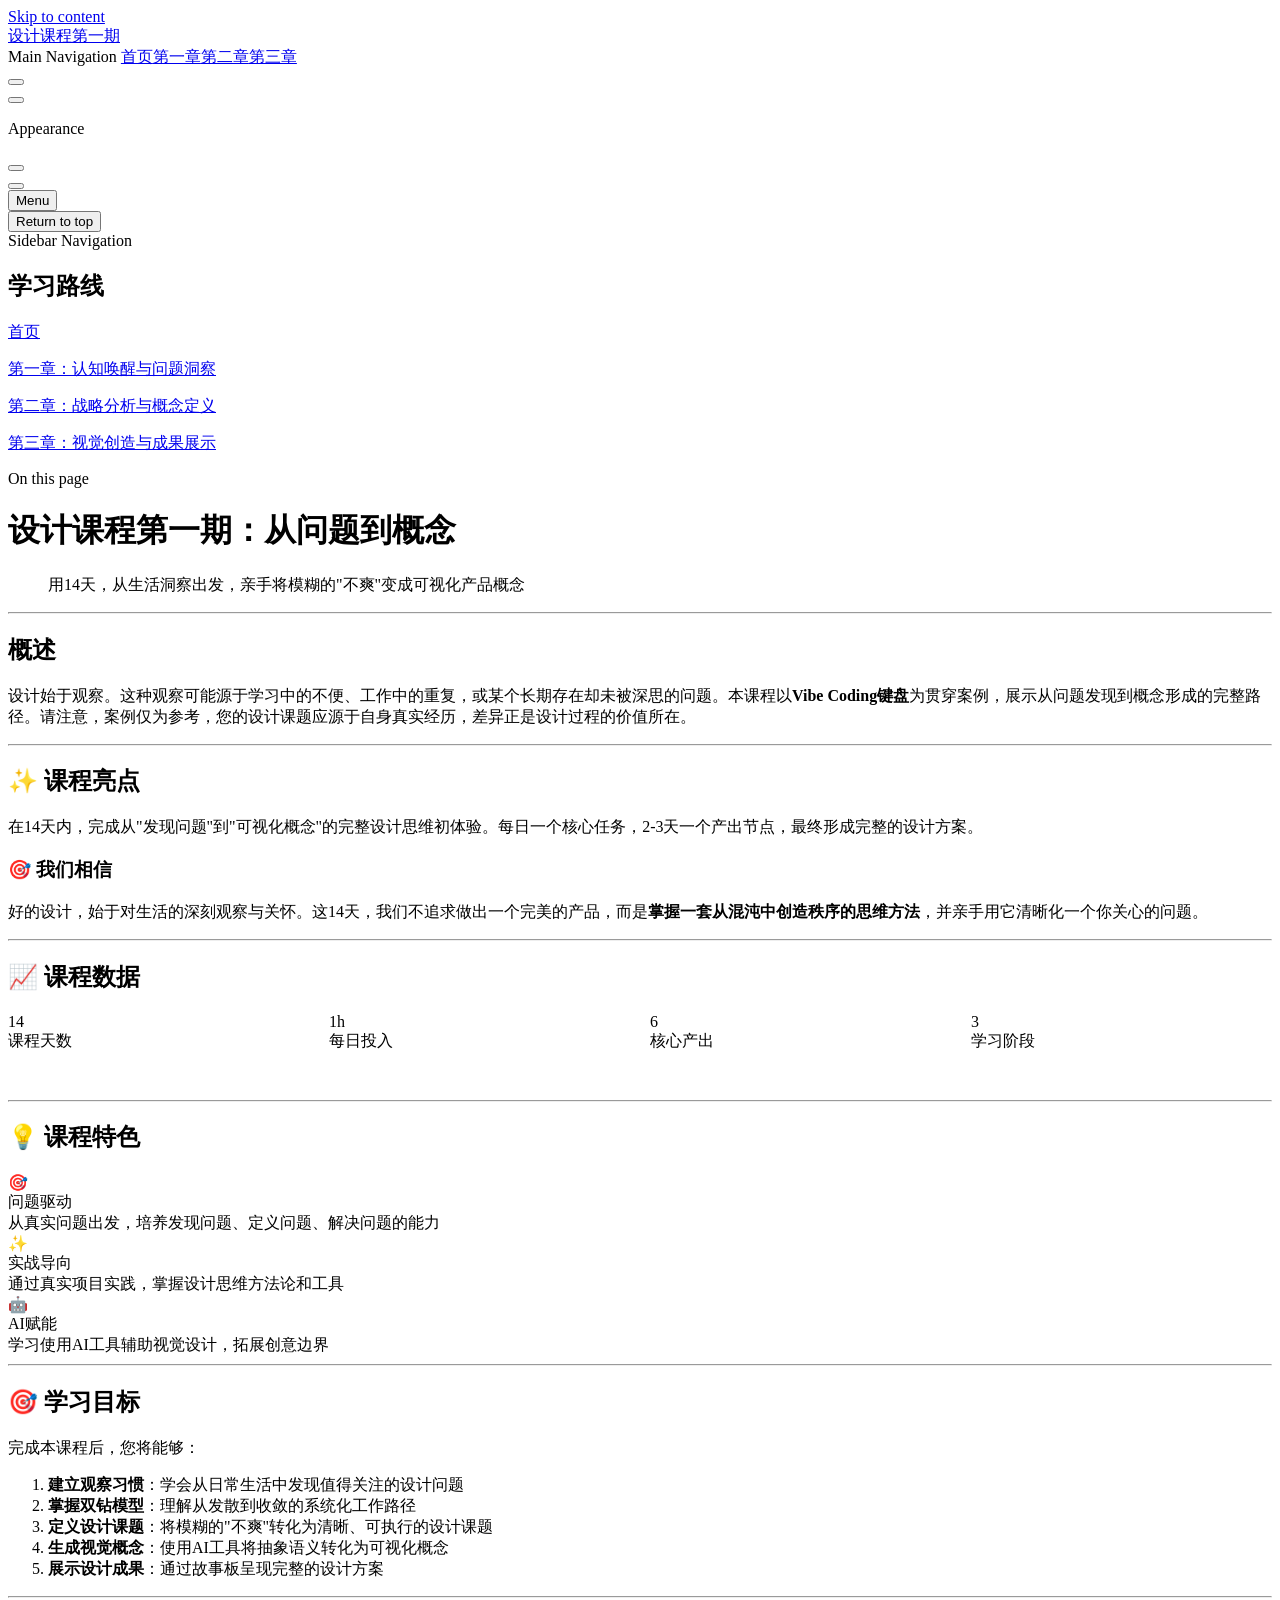
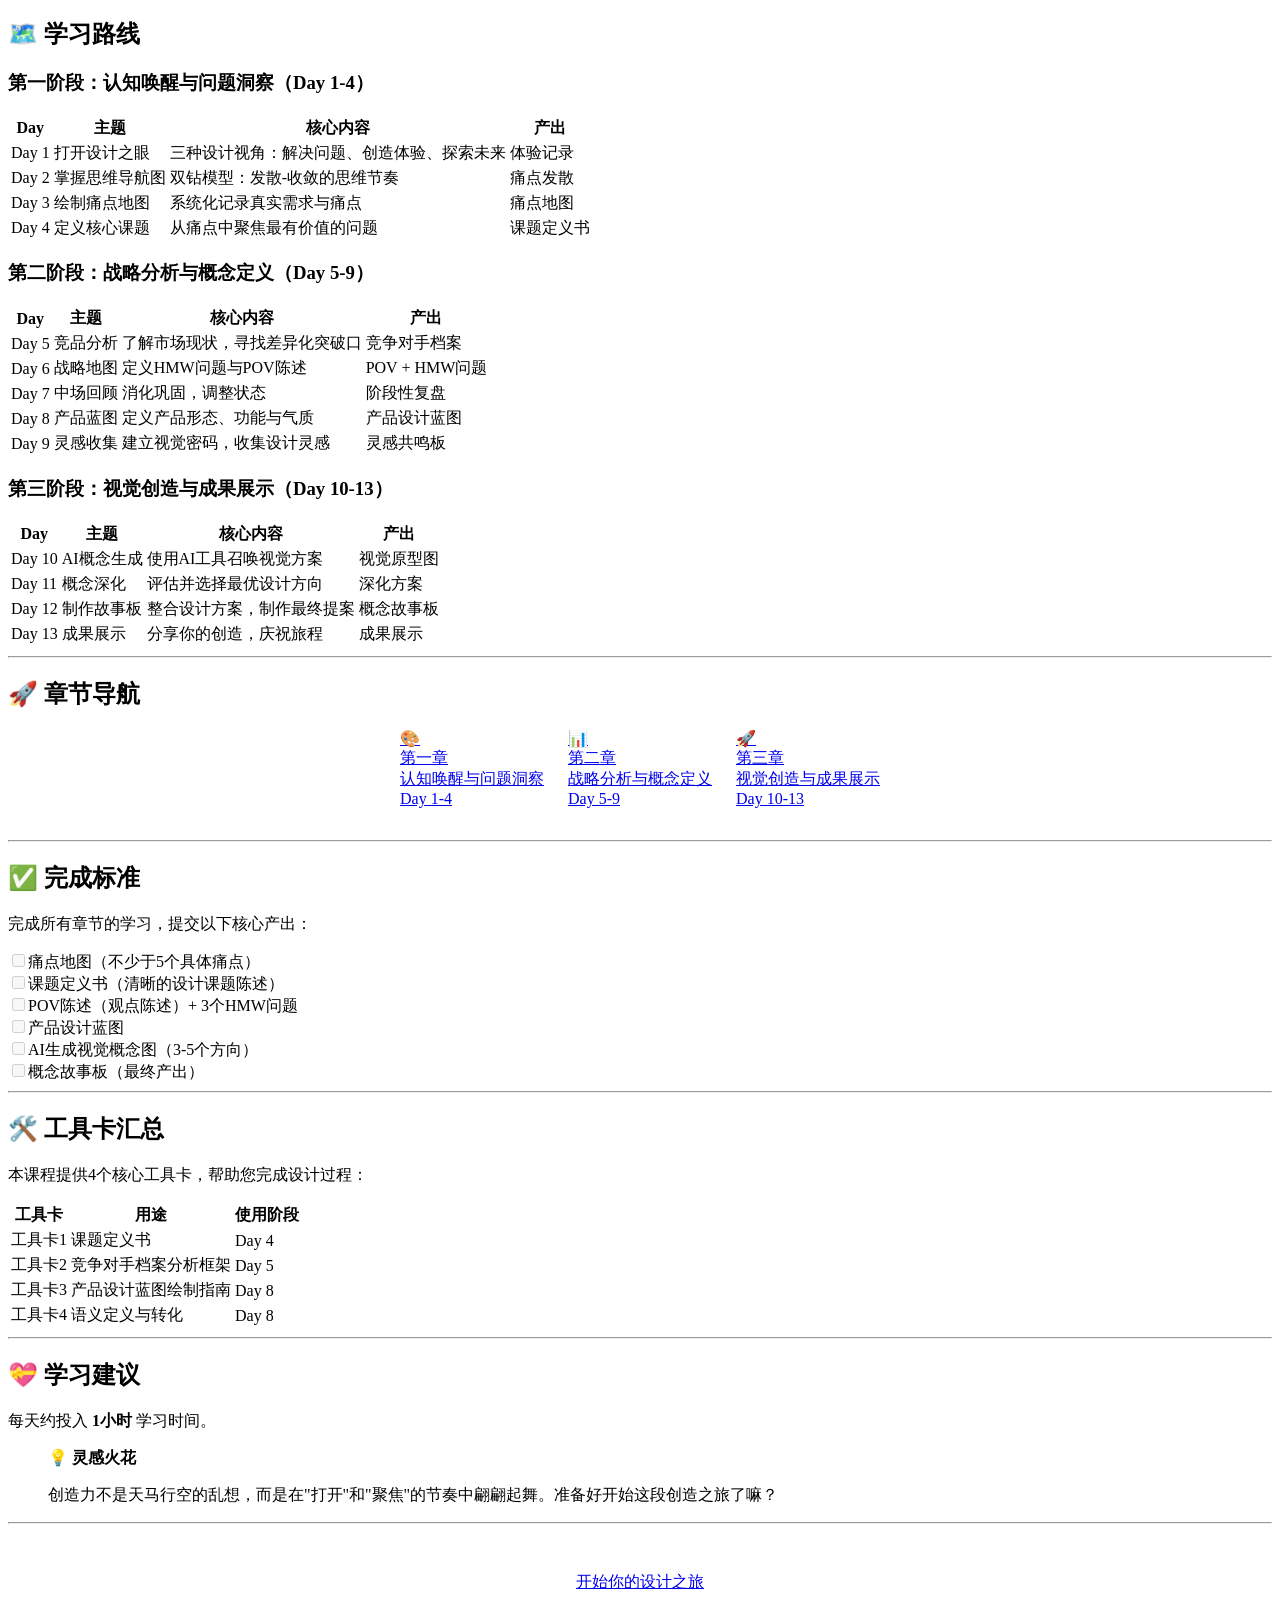
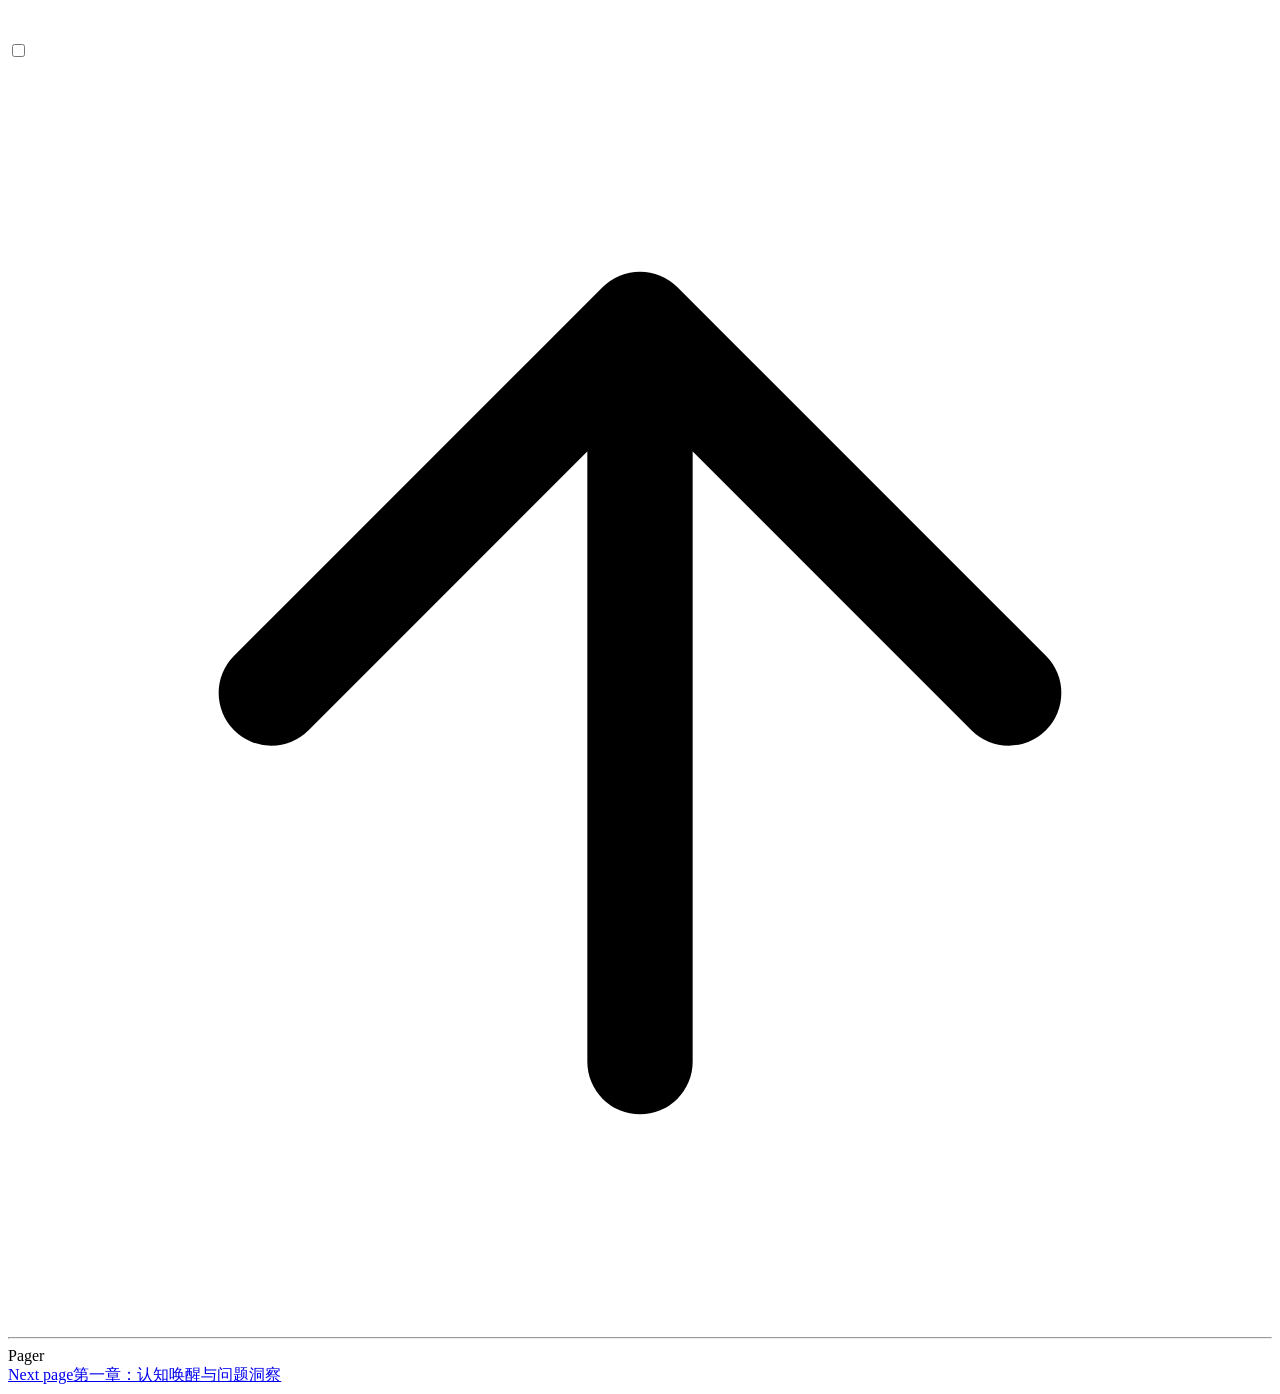
==== index.html @ 26e25370 "deploy: 3567d9dfaa5345b7e098780a87018682ab182816" ====
<!DOCTYPE html>
<html lang="en-US" dir="ltr">
  <head>
    <meta charset="utf-8">
    <meta name="viewport" content="width=device-width,initial-scale=1">
    <title>设计课程第一期</title>
    <meta name="description" content="用14天，从生活洞察出发，亲手将模糊的"不爽"变成可视化产品概念">
    <meta name="generator" content="VitePress v1.6.4">
    <link rel="preload stylesheet" href="/VC-Lab/assets/style.pbSGWYGL.css" as="style">
    <link rel="preload stylesheet" href="/VC-Lab/vp-icons.css" as="style">
    
    <script type="module" src="/VC-Lab/assets/app.BJVnCC5K.js"></script>
    <link rel="preload" href="/VC-Lab/assets/inter-roman-latin.Di8DUHzh.woff2" as="font" type="font/woff2" crossorigin="">
    <link rel="modulepreload" href="/VC-Lab/assets/chunks/theme.Bl7oqYTZ.js">
    <link rel="modulepreload" href="/VC-Lab/assets/chunks/framework.CyG8Xzeu.js">
    <link rel="modulepreload" href="/VC-Lab/assets/index.md.BlKryd6s.lean.js">
    <script id="check-dark-mode">(()=>{const e=localStorage.getItem("vitepress-theme-appearance")||"auto",a=window.matchMedia("(prefers-color-scheme: dark)").matches;(!e||e==="auto"?a:e==="dark")&&document.documentElement.classList.add("dark")})();</script>
    <script id="check-mac-os">document.documentElement.classList.toggle("mac",/Mac|iPhone|iPod|iPad/i.test(navigator.platform));</script>
  </head>
  <body>
    <div id="app"><div class="Layout" data-v-5d98c3a5><!--[--><!--]--><!--[--><span tabindex="-1" data-v-0b0ada53></span><a href="#VPContent" class="VPSkipLink visually-hidden" data-v-0b0ada53>Skip to content</a><!--]--><!----><header class="VPNav" data-v-5d98c3a5 data-v-ae24b3ad><div class="VPNavBar" data-v-ae24b3ad data-v-6aa21345><div class="wrapper" data-v-6aa21345><div class="container" data-v-6aa21345><div class="title" data-v-6aa21345><div class="VPNavBarTitle has-sidebar" data-v-6aa21345 data-v-1168a8e4><a class="title" href="/VC-Lab/" data-v-1168a8e4><!--[--><!--]--><!----><span data-v-1168a8e4>设计课程第一期</span><!--[--><!--]--></a></div></div><div class="content" data-v-6aa21345><div class="content-body" data-v-6aa21345><!--[--><!--]--><div class="VPNavBarSearch search" data-v-6aa21345><!----></div><nav aria-labelledby="main-nav-aria-label" class="VPNavBarMenu menu" data-v-6aa21345 data-v-dc692963><span id="main-nav-aria-label" class="visually-hidden" data-v-dc692963> Main Navigation </span><!--[--><!--[--><a class="VPLink link VPNavBarMenuLink active" href="/VC-Lab/" tabindex="0" data-v-dc692963 data-v-e56f3d57><!--[--><span data-v-e56f3d57>首页</span><!--]--></a><!--]--><!--[--><a class="VPLink link VPNavBarMenuLink" href="/VC-Lab/chapter1/" tabindex="0" data-v-dc692963 data-v-e56f3d57><!--[--><span data-v-e56f3d57>第一章</span><!--]--></a><!--]--><!--[--><a class="VPLink link VPNavBarMenuLink" href="/VC-Lab/chapter2/" tabindex="0" data-v-dc692963 data-v-e56f3d57><!--[--><span data-v-e56f3d57>第二章</span><!--]--></a><!--]--><!--[--><a class="VPLink link VPNavBarMenuLink" href="/VC-Lab/chapter3/" tabindex="0" data-v-dc692963 data-v-e56f3d57><!--[--><span data-v-e56f3d57>第三章</span><!--]--></a><!--]--><!--]--></nav><!----><div class="VPNavBarAppearance appearance" data-v-6aa21345 data-v-6c893767><button class="VPSwitch VPSwitchAppearance" type="button" role="switch" title aria-checked="false" data-v-6c893767 data-v-5337faa4 data-v-1d5665e3><span class="check" data-v-1d5665e3><span class="icon" data-v-1d5665e3><!--[--><span class="vpi-sun sun" data-v-5337faa4></span><span class="vpi-moon moon" data-v-5337faa4></span><!--]--></span></span></button></div><!----><div class="VPFlyout VPNavBarExtra extra" data-v-6aa21345 data-v-bb2aa2f0 data-v-cf11d7a2><button type="button" class="button" aria-haspopup="true" aria-expanded="false" aria-label="extra navigation" data-v-cf11d7a2><span class="vpi-more-horizontal icon" data-v-cf11d7a2></span></button><div class="menu" data-v-cf11d7a2><div class="VPMenu" data-v-cf11d7a2 data-v-b98bc113><!----><!--[--><!--[--><!----><div class="group" data-v-bb2aa2f0><div class="item appearance" data-v-bb2aa2f0><p class="label" data-v-bb2aa2f0>Appearance</p><div class="appearance-action" data-v-bb2aa2f0><button class="VPSwitch VPSwitchAppearance" type="button" role="switch" title aria-checked="false" data-v-bb2aa2f0 data-v-5337faa4 data-v-1d5665e3><span class="check" data-v-1d5665e3><span class="icon" data-v-1d5665e3><!--[--><span class="vpi-sun sun" data-v-5337faa4></span><span class="vpi-moon moon" data-v-5337faa4></span><!--]--></span></span></button></div></div></div><!----><!--]--><!--]--></div></div></div><!--[--><!--]--><button type="button" class="VPNavBarHamburger hamburger" aria-label="mobile navigation" aria-expanded="false" aria-controls="VPNavScreen" data-v-6aa21345 data-v-e5dd9c1c><span class="container" data-v-e5dd9c1c><span class="top" data-v-e5dd9c1c></span><span class="middle" data-v-e5dd9c1c></span><span class="bottom" data-v-e5dd9c1c></span></span></button></div></div></div></div><div class="divider" data-v-6aa21345><div class="divider-line" data-v-6aa21345></div></div></div><!----></header><div class="VPLocalNav has-sidebar empty" data-v-5d98c3a5 data-v-a6f0e41e><div class="container" data-v-a6f0e41e><button class="menu" aria-expanded="false" aria-controls="VPSidebarNav" data-v-a6f0e41e><span class="vpi-align-left menu-icon" data-v-a6f0e41e></span><span class="menu-text" data-v-a6f0e41e>Menu</span></button><div class="VPLocalNavOutlineDropdown" style="--vp-vh:0px;" data-v-a6f0e41e data-v-8a42e2b4><button data-v-8a42e2b4>Return to top</button><!----></div></div></div><aside class="VPSidebar" data-v-5d98c3a5 data-v-319d5ca6><div class="curtain" data-v-319d5ca6></div><nav class="nav" id="VPSidebarNav" aria-labelledby="sidebar-aria-label" tabindex="-1" data-v-319d5ca6><span class="visually-hidden" id="sidebar-aria-label" data-v-319d5ca6> Sidebar Navigation </span><!--[--><!--]--><!--[--><div class="no-transition group" data-v-c40bc020><section class="VPSidebarItem level-0 has-active" data-v-c40bc020 data-v-b3fd67f8><div class="item" role="button" tabindex="0" data-v-b3fd67f8><div class="indicator" data-v-b3fd67f8></div><h2 class="text" data-v-b3fd67f8>学习路线</h2><!----></div><div class="items" data-v-b3fd67f8><!--[--><div class="VPSidebarItem level-1 is-link" data-v-b3fd67f8 data-v-b3fd67f8><div class="item" data-v-b3fd67f8><div class="indicator" data-v-b3fd67f8></div><a class="VPLink link link" href="/VC-Lab/" data-v-b3fd67f8><!--[--><p class="text" data-v-b3fd67f8>首页</p><!--]--></a><!----></div><!----></div><div class="VPSidebarItem level-1 is-link" data-v-b3fd67f8 data-v-b3fd67f8><div class="item" data-v-b3fd67f8><div class="indicator" data-v-b3fd67f8></div><a class="VPLink link link" href="/VC-Lab/chapter1/" data-v-b3fd67f8><!--[--><p class="text" data-v-b3fd67f8>第一章：认知唤醒与问题洞察</p><!--]--></a><!----></div><!----></div><div class="VPSidebarItem level-1 is-link" data-v-b3fd67f8 data-v-b3fd67f8><div class="item" data-v-b3fd67f8><div class="indicator" data-v-b3fd67f8></div><a class="VPLink link link" href="/VC-Lab/chapter2/" data-v-b3fd67f8><!--[--><p class="text" data-v-b3fd67f8>第二章：战略分析与概念定义</p><!--]--></a><!----></div><!----></div><div class="VPSidebarItem level-1 is-link" data-v-b3fd67f8 data-v-b3fd67f8><div class="item" data-v-b3fd67f8><div class="indicator" data-v-b3fd67f8></div><a class="VPLink link link" href="/VC-Lab/chapter3/" data-v-b3fd67f8><!--[--><p class="text" data-v-b3fd67f8>第三章：视觉创造与成果展示</p><!--]--></a><!----></div><!----></div><!--]--></div></section></div><!--]--><!--[--><!--]--></nav></aside><div class="VPContent has-sidebar" id="VPContent" data-v-5d98c3a5 data-v-1428d186><div class="VPDoc has-sidebar has-aside" data-v-1428d186 data-v-39a288b8><!--[--><!--]--><div class="container" data-v-39a288b8><div class="aside" data-v-39a288b8><div class="aside-curtain" data-v-39a288b8></div><div class="aside-container" data-v-39a288b8><div class="aside-content" data-v-39a288b8><div class="VPDocAside" data-v-39a288b8 data-v-3f215769><!--[--><!--]--><!--[--><!--]--><nav aria-labelledby="doc-outline-aria-label" class="VPDocAsideOutline" data-v-3f215769 data-v-a5bbad30><div class="content" data-v-a5bbad30><div class="outline-marker" data-v-a5bbad30></div><div aria-level="2" class="outline-title" id="doc-outline-aria-label" role="heading" data-v-a5bbad30>On this page</div><ul class="VPDocOutlineItem root" data-v-a5bbad30 data-v-b933a997><!--[--><!--]--></ul></div></nav><!--[--><!--]--><div class="spacer" data-v-3f215769></div><!--[--><!--]--><!----><!--[--><!--]--><!--[--><!--]--></div></div></div></div><div class="content" data-v-39a288b8><div class="content-container" data-v-39a288b8><!--[--><!--]--><main class="main" data-v-39a288b8><div style="position:relative;" class="vp-doc _VC-Lab_" data-v-39a288b8><div><h1 id="设计课程第一期-从问题到概念" tabindex="-1">设计课程第一期：从问题到概念 <a class="header-anchor" href="#设计课程第一期-从问题到概念" aria-label="Permalink to &quot;设计课程第一期：从问题到概念&quot;">​</a></h1><blockquote><p>用14天，从生活洞察出发，亲手将模糊的&quot;不爽&quot;变成可视化产品概念</p></blockquote><hr><h2 id="概述" tabindex="-1">概述 <a class="header-anchor" href="#概述" aria-label="Permalink to &quot;概述&quot;">​</a></h2><p>设计始于观察。这种观察可能源于学习中的不便、工作中的重复，或某个长期存在却未被深思的问题。本课程以<strong>Vibe Coding键盘</strong>为贯穿案例，展示从问题发现到概念形成的完整路径。请注意，案例仅为参考，您的设计课题应源于自身真实经历，差异正是设计过程的价值所在。</p><hr><h2 id="✨-课程亮点" tabindex="-1">✨ 课程亮点 <a class="header-anchor" href="#✨-课程亮点" aria-label="Permalink to &quot;✨ 课程亮点&quot;">​</a></h2><p>在14天内，完成从&quot;发现问题&quot;到&quot;可视化概念&quot;的完整设计思维初体验。每日一个核心任务，2-3天一个产出节点，最终形成完整的设计方案。</p><h3 id="🎯-我们相信" tabindex="-1">🎯 我们相信 <a class="header-anchor" href="#🎯-我们相信" aria-label="Permalink to &quot;🎯 我们相信&quot;">​</a></h3><p>好的设计，始于对生活的深刻观察与关怀。这14天，我们不追求做出一个完美的产品，而是<strong>掌握一套从混沌中创造秩序的思维方法</strong>，并亲手用它清晰化一个你关心的问题。</p><hr><h2 id="📈-课程数据" tabindex="-1">📈 课程数据 <a class="header-anchor" href="#📈-课程数据" aria-label="Permalink to &quot;📈 课程数据&quot;">​</a></h2><div style="display:grid;grid-template-columns:repeat(4, 1fr);gap:1.25rem;margin-bottom:3rem;"><div class="stat-card"><div class="stat-value">14</div><div class="stat-label">课程天数</div></div><div class="stat-card"><div class="stat-value">1h</div><div class="stat-label">每日投入</div></div><div class="stat-card"><div class="stat-value">6</div><div class="stat-label">核心产出</div></div><div class="stat-card"><div class="stat-value">3</div><div class="stat-label">学习阶段</div></div></div><hr><h2 id="💡-课程特色" tabindex="-1">💡 课程特色 <a class="header-anchor" href="#💡-课程特色" aria-label="Permalink to &quot;💡 课程特色&quot;">​</a></h2><div class="feature-grid"><div class="feature-card"><div class="feature-icon">🎯</div><div class="feature-title">问题驱动</div><div class="feature-description">从真实问题出发，培养发现问题、定义问题、解决问题的能力</div></div><div class="feature-card"><div class="feature-icon">✨</div><div class="feature-title">实战导向</div><div class="feature-description">通过真实项目实践，掌握设计思维方法论和工具</div></div><div class="feature-card"><div class="feature-icon">🤖</div><div class="feature-title">AI赋能</div><div class="feature-description">学习使用AI工具辅助视觉设计，拓展创意边界</div></div></div><hr><h2 id="🎯-学习目标" tabindex="-1">🎯 学习目标 <a class="header-anchor" href="#🎯-学习目标" aria-label="Permalink to &quot;🎯 学习目标&quot;">​</a></h2><p>完成本课程后，您将能够：</p><ol><li><strong>建立观察习惯</strong>：学会从日常生活中发现值得关注的设计问题</li><li><strong>掌握双钻模型</strong>：理解从发散到收敛的系统化工作路径</li><li><strong>定义设计课题</strong>：将模糊的&quot;不爽&quot;转化为清晰、可执行的设计课题</li><li><strong>生成视觉概念</strong>：使用AI工具将抽象语义转化为可视化概念</li><li><strong>展示设计成果</strong>：通过故事板呈现完整的设计方案</li></ol><hr><h2 id="🗺️-学习路线" tabindex="-1">🗺️ 学习路线 <a class="header-anchor" href="#🗺️-学习路线" aria-label="Permalink to &quot;🗺️ 学习路线&quot;">​</a></h2><h3 id="第一阶段-认知唤醒与问题洞察-day-1-4" tabindex="-1">第一阶段：认知唤醒与问题洞察（Day 1-4） <a class="header-anchor" href="#第一阶段-认知唤醒与问题洞察-day-1-4" aria-label="Permalink to &quot;第一阶段：认知唤醒与问题洞察（Day 1-4）&quot;">​</a></h3><table tabindex="0"><thead><tr><th>Day</th><th>主题</th><th>核心内容</th><th>产出</th></tr></thead><tbody><tr><td>Day 1</td><td>打开设计之眼</td><td>三种设计视角：解决问题、创造体验、探索未来</td><td>体验记录</td></tr><tr><td>Day 2</td><td>掌握思维导航图</td><td>双钻模型：发散-收敛的思维节奏</td><td>痛点发散</td></tr><tr><td>Day 3</td><td>绘制痛点地图</td><td>系统化记录真实需求与痛点</td><td>痛点地图</td></tr><tr><td>Day 4</td><td>定义核心课题</td><td>从痛点中聚焦最有价值的问题</td><td>课题定义书</td></tr></tbody></table><h3 id="第二阶段-战略分析与概念定义-day-5-9" tabindex="-1">第二阶段：战略分析与概念定义（Day 5-9） <a class="header-anchor" href="#第二阶段-战略分析与概念定义-day-5-9" aria-label="Permalink to &quot;第二阶段：战略分析与概念定义（Day 5-9）&quot;">​</a></h3><table tabindex="0"><thead><tr><th>Day</th><th>主题</th><th>核心内容</th><th>产出</th></tr></thead><tbody><tr><td>Day 5</td><td>竞品分析</td><td>了解市场现状，寻找差异化突破口</td><td>竞争对手档案</td></tr><tr><td>Day 6</td><td>战略地图</td><td>定义HMW问题与POV陈述</td><td>POV + HMW问题</td></tr><tr><td>Day 7</td><td>中场回顾</td><td>消化巩固，调整状态</td><td>阶段性复盘</td></tr><tr><td>Day 8</td><td>产品蓝图</td><td>定义产品形态、功能与气质</td><td>产品设计蓝图</td></tr><tr><td>Day 9</td><td>灵感收集</td><td>建立视觉密码，收集设计灵感</td><td>灵感共鸣板</td></tr></tbody></table><h3 id="第三阶段-视觉创造与成果展示-day-10-13" tabindex="-1">第三阶段：视觉创造与成果展示（Day 10-13） <a class="header-anchor" href="#第三阶段-视觉创造与成果展示-day-10-13" aria-label="Permalink to &quot;第三阶段：视觉创造与成果展示（Day 10-13）&quot;">​</a></h3><table tabindex="0"><thead><tr><th>Day</th><th>主题</th><th>核心内容</th><th>产出</th></tr></thead><tbody><tr><td>Day 10</td><td>AI概念生成</td><td>使用AI工具召唤视觉方案</td><td>视觉原型图</td></tr><tr><td>Day 11</td><td>概念深化</td><td>评估并选择最优设计方向</td><td>深化方案</td></tr><tr><td>Day 12</td><td>制作故事板</td><td>整合设计方案，制作最终提案</td><td>概念故事板</td></tr><tr><td>Day 13</td><td>成果展示</td><td>分享你的创造，庆祝旅程</td><td>成果展示</td></tr></tbody></table><hr><h2 id="🚀-章节导航" tabindex="-1">🚀 章节导航 <a class="header-anchor" href="#🚀-章节导航" aria-label="Permalink to &quot;🚀 章节导航&quot;">​</a></h2><div style="display:flex;justify-content:center;gap:1.5rem;flex-wrap:wrap;margin-bottom:2rem;"><a href="/VC-Lab/chapter1/" class="nav-card"><div class="nav-card-icon">🎨</div><div class="nav-card-title">第一章</div><div class="nav-card-subtitle">认知唤醒与问题洞察</div><div class="nav-card-tags"><span class="tag">Day 1-4</span></div></a><a href="chapter2/" class="nav-card"><div class="nav-card-icon">📊</div><div class="nav-card-title">第二章</div><div class="nav-card-subtitle">战略分析与概念定义</div><div class="nav-card-tags"><span class="tag">Day 5-9</span></div></a><a href="/VC-Lab/chapter3/" class="nav-card"><div class="nav-card-icon">🚀</div><div class="nav-card-title">第三章</div><div class="nav-card-subtitle">视觉创造与成果展示</div><div class="nav-card-tags"><span class="tag">Day 10-13</span></div></a></div><hr><h2 id="✅-完成标准" tabindex="-1">✅ 完成标准 <a class="header-anchor" href="#✅-完成标准" aria-label="Permalink to &quot;✅ 完成标准&quot;">​</a></h2><p>完成所有章节的学习，提交以下核心产出：</p><div class="checklist-item"><input type="checkbox" disabled><label>痛点地图（不少于5个具体痛点）</label></div><div class="checklist-item"><input type="checkbox" disabled><label>课题定义书（清晰的设计课题陈述）</label></div><div class="checklist-item"><input type="checkbox" disabled><label>POV陈述（观点陈述）+ 3个HMW问题</label></div><div class="checklist-item"><input type="checkbox" disabled><label>产品设计蓝图</label></div><div class="checklist-item"><input type="checkbox" disabled><label>AI生成视觉概念图（3-5个方向）</label></div><div class="checklist-item"><input type="checkbox" disabled><label>概念故事板（最终产出）</label></div><hr><h2 id="🛠️-工具卡汇总" tabindex="-1">🛠️ 工具卡汇总 <a class="header-anchor" href="#🛠️-工具卡汇总" aria-label="Permalink to &quot;🛠️ 工具卡汇总&quot;">​</a></h2><p>本课程提供4个核心工具卡，帮助您完成设计过程：</p><table tabindex="0"><thead><tr><th>工具卡</th><th>用途</th><th>使用阶段</th></tr></thead><tbody><tr><td>工具卡1</td><td>课题定义书</td><td>Day 4</td></tr><tr><td>工具卡2</td><td>竞争对手档案分析框架</td><td>Day 5</td></tr><tr><td>工具卡3</td><td>产品设计蓝图绘制指南</td><td>Day 8</td></tr><tr><td>工具卡4</td><td>语义定义与转化</td><td>Day 8</td></tr></tbody></table><hr><h2 id="💝-学习建议" tabindex="-1">💝 学习建议 <a class="header-anchor" href="#💝-学习建议" aria-label="Permalink to &quot;💝 学习建议&quot;">​</a></h2><p>每天约投入 <strong>1小时</strong> 学习时间。</p><blockquote><p><strong>💡 灵感火花</strong></p><p>创造力不是天马行空的乱想，而是在&quot;打开&quot;和&quot;聚焦&quot;的节奏中翩翩起舞。准备好开始这段创造之旅了嘛？</p></blockquote><hr><div style="text-align:center;margin:3rem 0;"><a href="/VC-Lab/chapter1/" class="learn-more-btn"><span class="circle" aria-hidden="true"><span class="icon arrow"></span></span><span class="button-text">开始你的设计之旅</span></a></div><div class="theme-toggle-container"><label class="bb8-toggle" title="Toggle theme"><input type="checkbox" class="bb8-toggle__checkbox"><div class="bb8-toggle__container"><div class="bb8-toggle__star"></div><div class="bb8-toggle__star"></div><div class="bb8-toggle__star"></div><div class="bb8-toggle__star"></div><div class="bb8-toggle__star"></div><div class="bb8-toggle__star"></div><div class="bb8-toggle__star"></div><div class="bb8"><div class="bb8__head-container"><div class="bb8__head"><div class="bb8__antenna"></div><div class="bb8__antenna"></div></div></div><div class="bb8__body"></div></div><div class="bb8__shadow"></div><div class="bb8-toggle__scenery"><div class="bb8-toggle__cloud"></div><div class="bb8-toggle__cloud"></div><div class="bb8-toggle__cloud"></div></div></div></label></div><div class="back-to-top" id="backToTop"><svg viewBox="0 0 24 24" fill="none" stroke="currentColor" stroke-width="2"><path d="M12 19V5M5 12l7-7 7 7" stroke-linecap="round" stroke-linejoin="round"></path></svg></div><hr></div></div></main><footer class="VPDocFooter" data-v-39a288b8 data-v-e257564d><!--[--><!--]--><!----><nav class="prev-next" aria-labelledby="doc-footer-aria-label" data-v-e257564d><span class="visually-hidden" id="doc-footer-aria-label" data-v-e257564d>Pager</span><div class="pager" data-v-e257564d><!----></div><div class="pager" data-v-e257564d><a class="VPLink link pager-link next" href="/VC-Lab/chapter1/" data-v-e257564d><!--[--><span class="desc" data-v-e257564d>Next page</span><span class="title" data-v-e257564d>第一章：认知唤醒与问题洞察</span><!--]--></a></div></nav></footer><!--[--><!--]--></div></div></div><!--[--><!--]--></div></div><!----><!--[--><!--]--></div></div>
    <script>window.__VP_HASH_MAP__=JSON.parse("{\"chapter1_index.md\":\"o9-CcSND\",\"chapter2_index.md\":\"Dxr0TmJf\",\"chapter3_index.md\":\"pou5bX2n\",\"index.md\":\"BlKryd6s\"}");window.__VP_SITE_DATA__=JSON.parse("{\"lang\":\"en-US\",\"dir\":\"ltr\",\"title\":\"设计课程第一期\",\"description\":\"用14天，从生活洞察出发，亲手将模糊的\\\"不爽\\\"变成可视化产品概念\",\"base\":\"/VC-Lab/\",\"head\":[],\"router\":{\"prefetchLinks\":true},\"appearance\":true,\"themeConfig\":{\"nav\":[{\"text\":\"首页\",\"link\":\"/\"},{\"text\":\"第一章\",\"link\":\"/chapter1/\"},{\"text\":\"第二章\",\"link\":\"/chapter2/\"},{\"text\":\"第三章\",\"link\":\"/chapter3/\"}],\"sidebar\":[{\"text\":\"学习路线\",\"items\":[{\"text\":\"首页\",\"link\":\"/\"},{\"text\":\"第一章：认知唤醒与问题洞察\",\"link\":\"/chapter1/\"},{\"text\":\"第二章：战略分析与概念定义\",\"link\":\"/chapter2/\"},{\"text\":\"第三章：视觉创造与成果展示\",\"link\":\"/chapter3/\"}]}]},\"locales\":{},\"scrollOffset\":134,\"cleanUrls\":false}");</script>
    
  </body>
</html>
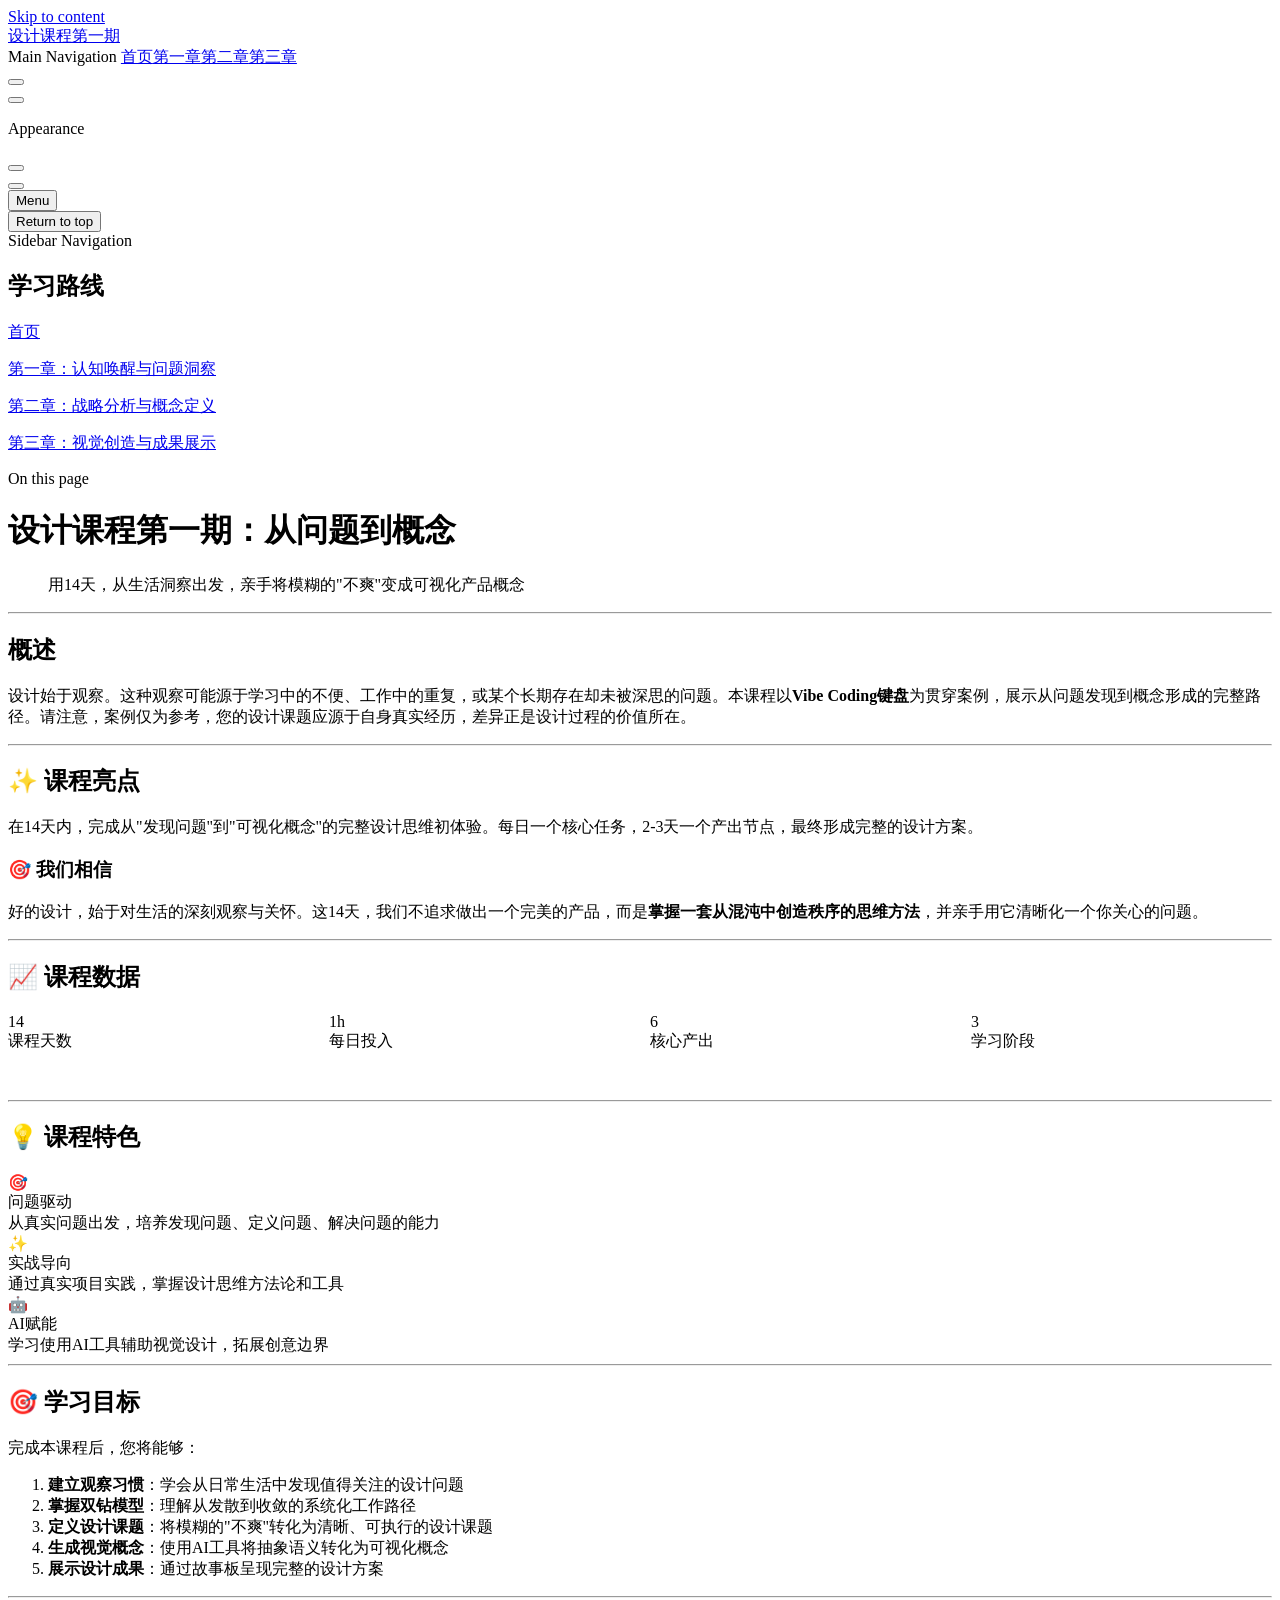
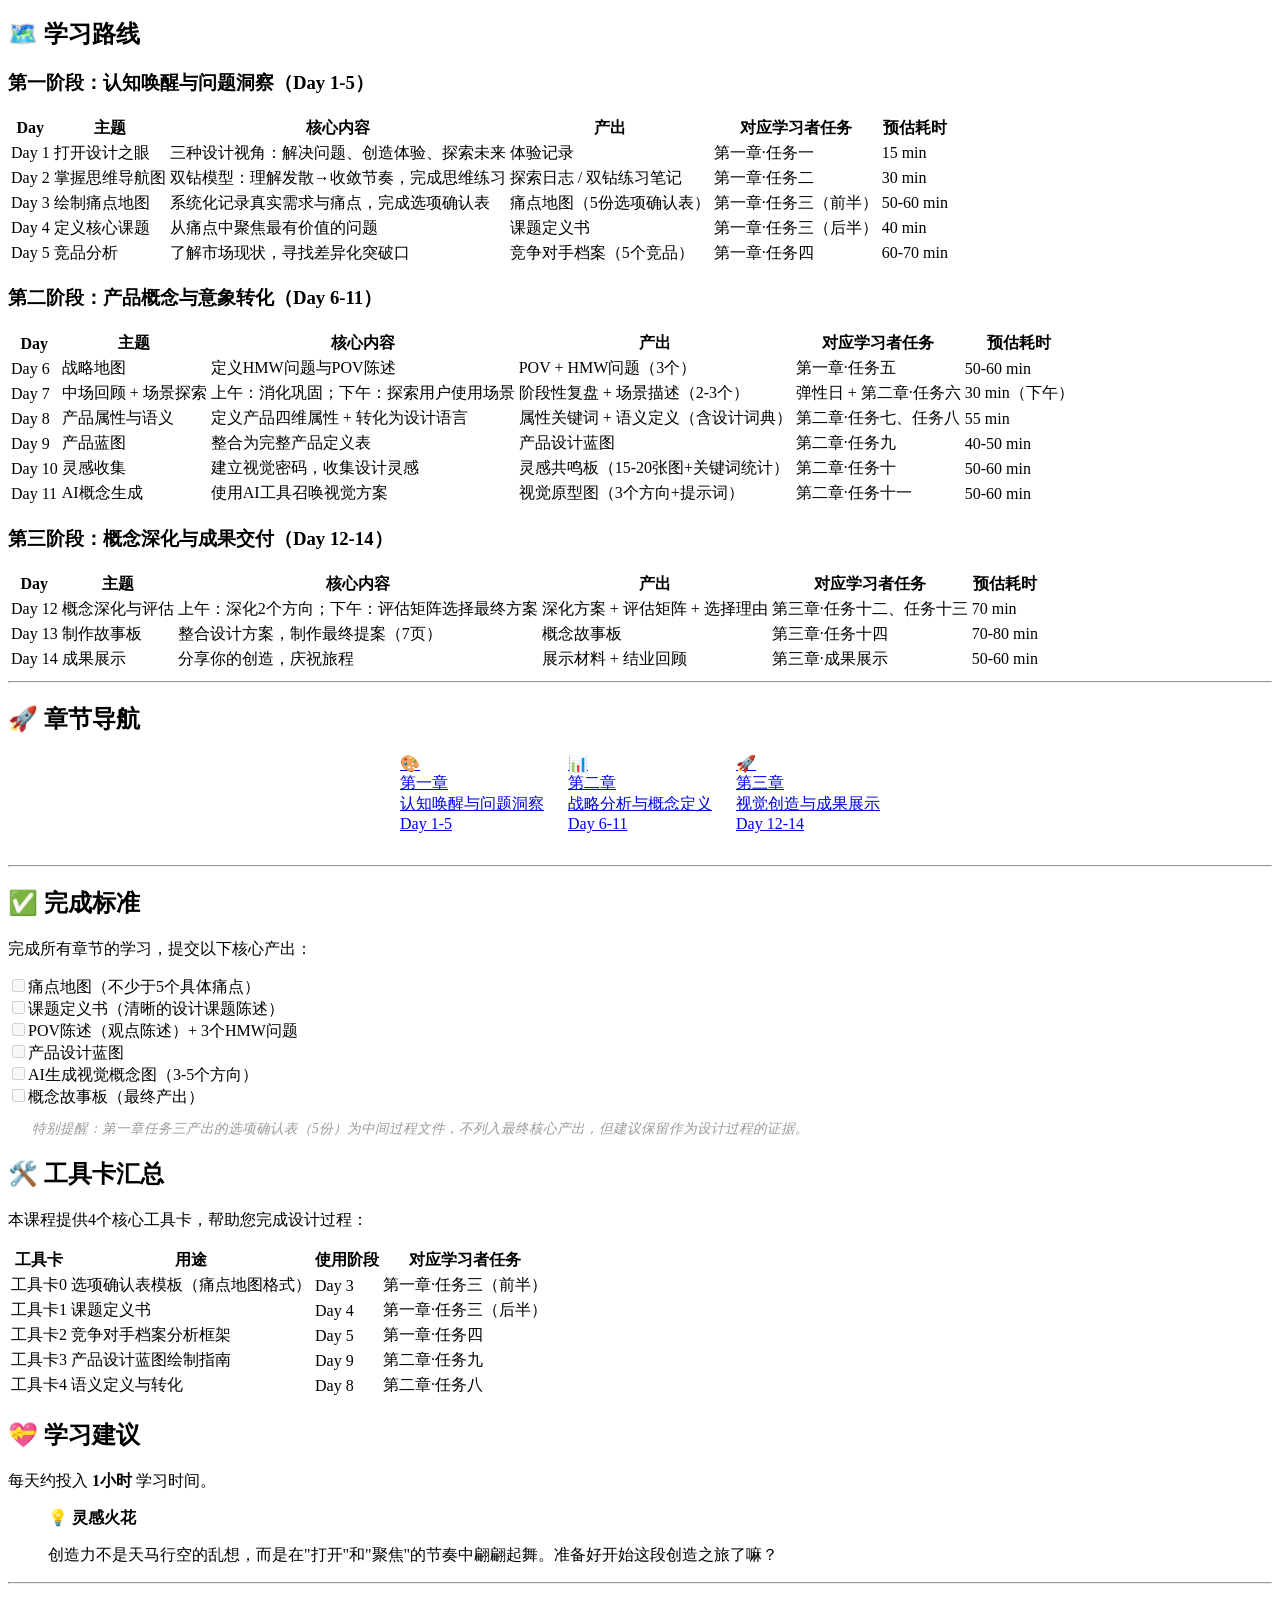
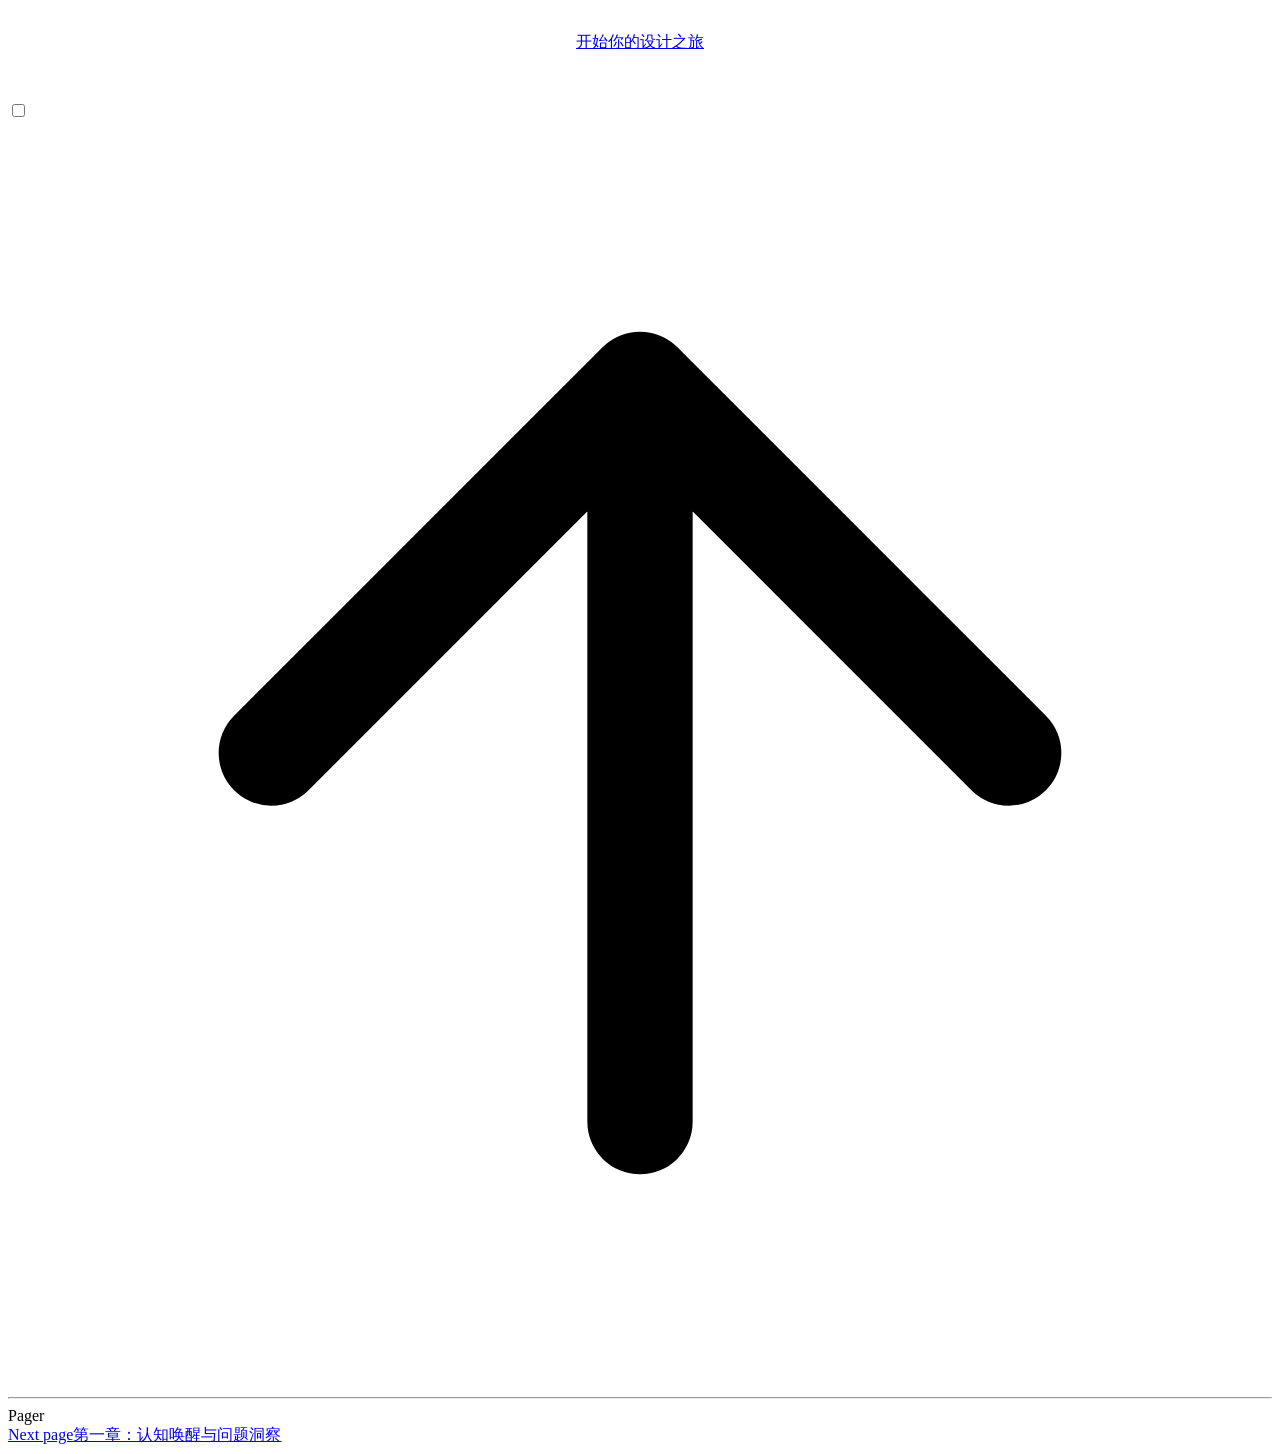
==== commit 750fa5fc: "deploy: 5c3cc99f5292e03660813e0d721fbcb7e60a4345" ====
--- a/index.html
+++ b/index.html
@@ -13,13 +13,13 @@
     <link rel="preload" href="/VC-Lab/assets/inter-roman-latin.Di8DUHzh.woff2" as="font" type="font/woff2" crossorigin="">
     <link rel="modulepreload" href="/VC-Lab/assets/chunks/theme.Bl7oqYTZ.js">
     <link rel="modulepreload" href="/VC-Lab/assets/chunks/framework.CyG8Xzeu.js">
-    <link rel="modulepreload" href="/VC-Lab/assets/index.md.BlKryd6s.lean.js">
+    <link rel="modulepreload" href="/VC-Lab/assets/index.md.BlaldBSD.lean.js">
     <script id="check-dark-mode">(()=>{const e=localStorage.getItem("vitepress-theme-appearance")||"auto",a=window.matchMedia("(prefers-color-scheme: dark)").matches;(!e||e==="auto"?a:e==="dark")&&document.documentElement.classList.add("dark")})();</script>
     <script id="check-mac-os">document.documentElement.classList.toggle("mac",/Mac|iPhone|iPod|iPad/i.test(navigator.platform));</script>
   </head>
   <body>
-    <div id="app"><div class="Layout" data-v-5d98c3a5><!--[--><!--]--><!--[--><span tabindex="-1" data-v-0b0ada53></span><a href="#VPContent" class="VPSkipLink visually-hidden" data-v-0b0ada53>Skip to content</a><!--]--><!----><header class="VPNav" data-v-5d98c3a5 data-v-ae24b3ad><div class="VPNavBar" data-v-ae24b3ad data-v-6aa21345><div class="wrapper" data-v-6aa21345><div class="container" data-v-6aa21345><div class="title" data-v-6aa21345><div class="VPNavBarTitle has-sidebar" data-v-6aa21345 data-v-1168a8e4><a class="title" href="/VC-Lab/" data-v-1168a8e4><!--[--><!--]--><!----><span data-v-1168a8e4>设计课程第一期</span><!--[--><!--]--></a></div></div><div class="content" data-v-6aa21345><div class="content-body" data-v-6aa21345><!--[--><!--]--><div class="VPNavBarSearch search" data-v-6aa21345><!----></div><nav aria-labelledby="main-nav-aria-label" class="VPNavBarMenu menu" data-v-6aa21345 data-v-dc692963><span id="main-nav-aria-label" class="visually-hidden" data-v-dc692963> Main Navigation </span><!--[--><!--[--><a class="VPLink link VPNavBarMenuLink active" href="/VC-Lab/" tabindex="0" data-v-dc692963 data-v-e56f3d57><!--[--><span data-v-e56f3d57>首页</span><!--]--></a><!--]--><!--[--><a class="VPLink link VPNavBarMenuLink" href="/VC-Lab/chapter1/" tabindex="0" data-v-dc692963 data-v-e56f3d57><!--[--><span data-v-e56f3d57>第一章</span><!--]--></a><!--]--><!--[--><a class="VPLink link VPNavBarMenuLink" href="/VC-Lab/chapter2/" tabindex="0" data-v-dc692963 data-v-e56f3d57><!--[--><span data-v-e56f3d57>第二章</span><!--]--></a><!--]--><!--[--><a class="VPLink link VPNavBarMenuLink" href="/VC-Lab/chapter3/" tabindex="0" data-v-dc692963 data-v-e56f3d57><!--[--><span data-v-e56f3d57>第三章</span><!--]--></a><!--]--><!--]--></nav><!----><div class="VPNavBarAppearance appearance" data-v-6aa21345 data-v-6c893767><button class="VPSwitch VPSwitchAppearance" type="button" role="switch" title aria-checked="false" data-v-6c893767 data-v-5337faa4 data-v-1d5665e3><span class="check" data-v-1d5665e3><span class="icon" data-v-1d5665e3><!--[--><span class="vpi-sun sun" data-v-5337faa4></span><span class="vpi-moon moon" data-v-5337faa4></span><!--]--></span></span></button></div><!----><div class="VPFlyout VPNavBarExtra extra" data-v-6aa21345 data-v-bb2aa2f0 data-v-cf11d7a2><button type="button" class="button" aria-haspopup="true" aria-expanded="false" aria-label="extra navigation" data-v-cf11d7a2><span class="vpi-more-horizontal icon" data-v-cf11d7a2></span></button><div class="menu" data-v-cf11d7a2><div class="VPMenu" data-v-cf11d7a2 data-v-b98bc113><!----><!--[--><!--[--><!----><div class="group" data-v-bb2aa2f0><div class="item appearance" data-v-bb2aa2f0><p class="label" data-v-bb2aa2f0>Appearance</p><div class="appearance-action" data-v-bb2aa2f0><button class="VPSwitch VPSwitchAppearance" type="button" role="switch" title aria-checked="false" data-v-bb2aa2f0 data-v-5337faa4 data-v-1d5665e3><span class="check" data-v-1d5665e3><span class="icon" data-v-1d5665e3><!--[--><span class="vpi-sun sun" data-v-5337faa4></span><span class="vpi-moon moon" data-v-5337faa4></span><!--]--></span></span></button></div></div></div><!----><!--]--><!--]--></div></div></div><!--[--><!--]--><button type="button" class="VPNavBarHamburger hamburger" aria-label="mobile navigation" aria-expanded="false" aria-controls="VPNavScreen" data-v-6aa21345 data-v-e5dd9c1c><span class="container" data-v-e5dd9c1c><span class="top" data-v-e5dd9c1c></span><span class="middle" data-v-e5dd9c1c></span><span class="bottom" data-v-e5dd9c1c></span></span></button></div></div></div></div><div class="divider" data-v-6aa21345><div class="divider-line" data-v-6aa21345></div></div></div><!----></header><div class="VPLocalNav has-sidebar empty" data-v-5d98c3a5 data-v-a6f0e41e><div class="container" data-v-a6f0e41e><button class="menu" aria-expanded="false" aria-controls="VPSidebarNav" data-v-a6f0e41e><span class="vpi-align-left menu-icon" data-v-a6f0e41e></span><span class="menu-text" data-v-a6f0e41e>Menu</span></button><div class="VPLocalNavOutlineDropdown" style="--vp-vh:0px;" data-v-a6f0e41e data-v-8a42e2b4><button data-v-8a42e2b4>Return to top</button><!----></div></div></div><aside class="VPSidebar" data-v-5d98c3a5 data-v-319d5ca6><div class="curtain" data-v-319d5ca6></div><nav class="nav" id="VPSidebarNav" aria-labelledby="sidebar-aria-label" tabindex="-1" data-v-319d5ca6><span class="visually-hidden" id="sidebar-aria-label" data-v-319d5ca6> Sidebar Navigation </span><!--[--><!--]--><!--[--><div class="no-transition group" data-v-c40bc020><section class="VPSidebarItem level-0 has-active" data-v-c40bc020 data-v-b3fd67f8><div class="item" role="button" tabindex="0" data-v-b3fd67f8><div class="indicator" data-v-b3fd67f8></div><h2 class="text" data-v-b3fd67f8>学习路线</h2><!----></div><div class="items" data-v-b3fd67f8><!--[--><div class="VPSidebarItem level-1 is-link" data-v-b3fd67f8 data-v-b3fd67f8><div class="item" data-v-b3fd67f8><div class="indicator" data-v-b3fd67f8></div><a class="VPLink link link" href="/VC-Lab/" data-v-b3fd67f8><!--[--><p class="text" data-v-b3fd67f8>首页</p><!--]--></a><!----></div><!----></div><div class="VPSidebarItem level-1 is-link" data-v-b3fd67f8 data-v-b3fd67f8><div class="item" data-v-b3fd67f8><div class="indicator" data-v-b3fd67f8></div><a class="VPLink link link" href="/VC-Lab/chapter1/" data-v-b3fd67f8><!--[--><p class="text" data-v-b3fd67f8>第一章：认知唤醒与问题洞察</p><!--]--></a><!----></div><!----></div><div class="VPSidebarItem level-1 is-link" data-v-b3fd67f8 data-v-b3fd67f8><div class="item" data-v-b3fd67f8><div class="indicator" data-v-b3fd67f8></div><a class="VPLink link link" href="/VC-Lab/chapter2/" data-v-b3fd67f8><!--[--><p class="text" data-v-b3fd67f8>第二章：战略分析与概念定义</p><!--]--></a><!----></div><!----></div><div class="VPSidebarItem level-1 is-link" data-v-b3fd67f8 data-v-b3fd67f8><div class="item" data-v-b3fd67f8><div class="indicator" data-v-b3fd67f8></div><a class="VPLink link link" href="/VC-Lab/chapter3/" data-v-b3fd67f8><!--[--><p class="text" data-v-b3fd67f8>第三章：视觉创造与成果展示</p><!--]--></a><!----></div><!----></div><!--]--></div></section></div><!--]--><!--[--><!--]--></nav></aside><div class="VPContent has-sidebar" id="VPContent" data-v-5d98c3a5 data-v-1428d186><div class="VPDoc has-sidebar has-aside" data-v-1428d186 data-v-39a288b8><!--[--><!--]--><div class="container" data-v-39a288b8><div class="aside" data-v-39a288b8><div class="aside-curtain" data-v-39a288b8></div><div class="aside-container" data-v-39a288b8><div class="aside-content" data-v-39a288b8><div class="VPDocAside" data-v-39a288b8 data-v-3f215769><!--[--><!--]--><!--[--><!--]--><nav aria-labelledby="doc-outline-aria-label" class="VPDocAsideOutline" data-v-3f215769 data-v-a5bbad30><div class="content" data-v-a5bbad30><div class="outline-marker" data-v-a5bbad30></div><div aria-level="2" class="outline-title" id="doc-outline-aria-label" role="heading" data-v-a5bbad30>On this page</div><ul class="VPDocOutlineItem root" data-v-a5bbad30 data-v-b933a997><!--[--><!--]--></ul></div></nav><!--[--><!--]--><div class="spacer" data-v-3f215769></div><!--[--><!--]--><!----><!--[--><!--]--><!--[--><!--]--></div></div></div></div><div class="content" data-v-39a288b8><div class="content-container" data-v-39a288b8><!--[--><!--]--><main class="main" data-v-39a288b8><div style="position:relative;" class="vp-doc _VC-Lab_" data-v-39a288b8><div><h1 id="设计课程第一期-从问题到概念" tabindex="-1">设计课程第一期：从问题到概念 <a class="header-anchor" href="#设计课程第一期-从问题到概念" aria-label="Permalink to &quot;设计课程第一期：从问题到概念&quot;">​</a></h1><blockquote><p>用14天，从生活洞察出发，亲手将模糊的&quot;不爽&quot;变成可视化产品概念</p></blockquote><hr><h2 id="概述" tabindex="-1">概述 <a class="header-anchor" href="#概述" aria-label="Permalink to &quot;概述&quot;">​</a></h2><p>设计始于观察。这种观察可能源于学习中的不便、工作中的重复，或某个长期存在却未被深思的问题。本课程以<strong>Vibe Coding键盘</strong>为贯穿案例，展示从问题发现到概念形成的完整路径。请注意，案例仅为参考，您的设计课题应源于自身真实经历，差异正是设计过程的价值所在。</p><hr><h2 id="✨-课程亮点" tabindex="-1">✨ 课程亮点 <a class="header-anchor" href="#✨-课程亮点" aria-label="Permalink to &quot;✨ 课程亮点&quot;">​</a></h2><p>在14天内，完成从&quot;发现问题&quot;到&quot;可视化概念&quot;的完整设计思维初体验。每日一个核心任务，2-3天一个产出节点，最终形成完整的设计方案。</p><h3 id="🎯-我们相信" tabindex="-1">🎯 我们相信 <a class="header-anchor" href="#🎯-我们相信" aria-label="Permalink to &quot;🎯 我们相信&quot;">​</a></h3><p>好的设计，始于对生活的深刻观察与关怀。这14天，我们不追求做出一个完美的产品，而是<strong>掌握一套从混沌中创造秩序的思维方法</strong>，并亲手用它清晰化一个你关心的问题。</p><hr><h2 id="📈-课程数据" tabindex="-1">📈 课程数据 <a class="header-anchor" href="#📈-课程数据" aria-label="Permalink to &quot;📈 课程数据&quot;">​</a></h2><div style="display:grid;grid-template-columns:repeat(4, 1fr);gap:1.25rem;margin-bottom:3rem;"><div class="stat-card"><div class="stat-value">14</div><div class="stat-label">课程天数</div></div><div class="stat-card"><div class="stat-value">1h</div><div class="stat-label">每日投入</div></div><div class="stat-card"><div class="stat-value">6</div><div class="stat-label">核心产出</div></div><div class="stat-card"><div class="stat-value">3</div><div class="stat-label">学习阶段</div></div></div><hr><h2 id="💡-课程特色" tabindex="-1">💡 课程特色 <a class="header-anchor" href="#💡-课程特色" aria-label="Permalink to &quot;💡 课程特色&quot;">​</a></h2><div class="feature-grid"><div class="feature-card"><div class="feature-icon">🎯</div><div class="feature-title">问题驱动</div><div class="feature-description">从真实问题出发，培养发现问题、定义问题、解决问题的能力</div></div><div class="feature-card"><div class="feature-icon">✨</div><div class="feature-title">实战导向</div><div class="feature-description">通过真实项目实践，掌握设计思维方法论和工具</div></div><div class="feature-card"><div class="feature-icon">🤖</div><div class="feature-title">AI赋能</div><div class="feature-description">学习使用AI工具辅助视觉设计，拓展创意边界</div></div></div><hr><h2 id="🎯-学习目标" tabindex="-1">🎯 学习目标 <a class="header-anchor" href="#🎯-学习目标" aria-label="Permalink to &quot;🎯 学习目标&quot;">​</a></h2><p>完成本课程后，您将能够：</p><ol><li><strong>建立观察习惯</strong>：学会从日常生活中发现值得关注的设计问题</li><li><strong>掌握双钻模型</strong>：理解从发散到收敛的系统化工作路径</li><li><strong>定义设计课题</strong>：将模糊的&quot;不爽&quot;转化为清晰、可执行的设计课题</li><li><strong>生成视觉概念</strong>：使用AI工具将抽象语义转化为可视化概念</li><li><strong>展示设计成果</strong>：通过故事板呈现完整的设计方案</li></ol><hr><h2 id="🗺️-学习路线" tabindex="-1">🗺️ 学习路线 <a class="header-anchor" href="#🗺️-学习路线" aria-label="Permalink to &quot;🗺️ 学习路线&quot;">​</a></h2><h3 id="第一阶段-认知唤醒与问题洞察-day-1-4" tabindex="-1">第一阶段：认知唤醒与问题洞察（Day 1-4） <a class="header-anchor" href="#第一阶段-认知唤醒与问题洞察-day-1-4" aria-label="Permalink to &quot;第一阶段：认知唤醒与问题洞察（Day 1-4）&quot;">​</a></h3><table tabindex="0"><thead><tr><th>Day</th><th>主题</th><th>核心内容</th><th>产出</th></tr></thead><tbody><tr><td>Day 1</td><td>打开设计之眼</td><td>三种设计视角：解决问题、创造体验、探索未来</td><td>体验记录</td></tr><tr><td>Day 2</td><td>掌握思维导航图</td><td>双钻模型：发散-收敛的思维节奏</td><td>痛点发散</td></tr><tr><td>Day 3</td><td>绘制痛点地图</td><td>系统化记录真实需求与痛点</td><td>痛点地图</td></tr><tr><td>Day 4</td><td>定义核心课题</td><td>从痛点中聚焦最有价值的问题</td><td>课题定义书</td></tr></tbody></table><h3 id="第二阶段-战略分析与概念定义-day-5-9" tabindex="-1">第二阶段：战略分析与概念定义（Day 5-9） <a class="header-anchor" href="#第二阶段-战略分析与概念定义-day-5-9" aria-label="Permalink to &quot;第二阶段：战略分析与概念定义（Day 5-9）&quot;">​</a></h3><table tabindex="0"><thead><tr><th>Day</th><th>主题</th><th>核心内容</th><th>产出</th></tr></thead><tbody><tr><td>Day 5</td><td>竞品分析</td><td>了解市场现状，寻找差异化突破口</td><td>竞争对手档案</td></tr><tr><td>Day 6</td><td>战略地图</td><td>定义HMW问题与POV陈述</td><td>POV + HMW问题</td></tr><tr><td>Day 7</td><td>中场回顾</td><td>消化巩固，调整状态</td><td>阶段性复盘</td></tr><tr><td>Day 8</td><td>产品蓝图</td><td>定义产品形态、功能与气质</td><td>产品设计蓝图</td></tr><tr><td>Day 9</td><td>灵感收集</td><td>建立视觉密码，收集设计灵感</td><td>灵感共鸣板</td></tr></tbody></table><h3 id="第三阶段-视觉创造与成果展示-day-10-13" tabindex="-1">第三阶段：视觉创造与成果展示（Day 10-13） <a class="header-anchor" href="#第三阶段-视觉创造与成果展示-day-10-13" aria-label="Permalink to &quot;第三阶段：视觉创造与成果展示（Day 10-13）&quot;">​</a></h3><table tabindex="0"><thead><tr><th>Day</th><th>主题</th><th>核心内容</th><th>产出</th></tr></thead><tbody><tr><td>Day 10</td><td>AI概念生成</td><td>使用AI工具召唤视觉方案</td><td>视觉原型图</td></tr><tr><td>Day 11</td><td>概念深化</td><td>评估并选择最优设计方向</td><td>深化方案</td></tr><tr><td>Day 12</td><td>制作故事板</td><td>整合设计方案，制作最终提案</td><td>概念故事板</td></tr><tr><td>Day 13</td><td>成果展示</td><td>分享你的创造，庆祝旅程</td><td>成果展示</td></tr></tbody></table><hr><h2 id="🚀-章节导航" tabindex="-1">🚀 章节导航 <a class="header-anchor" href="#🚀-章节导航" aria-label="Permalink to &quot;🚀 章节导航&quot;">​</a></h2><div style="display:flex;justify-content:center;gap:1.5rem;flex-wrap:wrap;margin-bottom:2rem;"><a href="/VC-Lab/chapter1/" class="nav-card"><div class="nav-card-icon">🎨</div><div class="nav-card-title">第一章</div><div class="nav-card-subtitle">认知唤醒与问题洞察</div><div class="nav-card-tags"><span class="tag">Day 1-4</span></div></a><a href="chapter2/" class="nav-card"><div class="nav-card-icon">📊</div><div class="nav-card-title">第二章</div><div class="nav-card-subtitle">战略分析与概念定义</div><div class="nav-card-tags"><span class="tag">Day 5-9</span></div></a><a href="/VC-Lab/chapter3/" class="nav-card"><div class="nav-card-icon">🚀</div><div class="nav-card-title">第三章</div><div class="nav-card-subtitle">视觉创造与成果展示</div><div class="nav-card-tags"><span class="tag">Day 10-13</span></div></a></div><hr><h2 id="✅-完成标准" tabindex="-1">✅ 完成标准 <a class="header-anchor" href="#✅-完成标准" aria-label="Permalink to &quot;✅ 完成标准&quot;">​</a></h2><p>完成所有章节的学习，提交以下核心产出：</p><div class="checklist-item"><input type="checkbox" disabled><label>痛点地图（不少于5个具体痛点）</label></div><div class="checklist-item"><input type="checkbox" disabled><label>课题定义书（清晰的设计课题陈述）</label></div><div class="checklist-item"><input type="checkbox" disabled><label>POV陈述（观点陈述）+ 3个HMW问题</label></div><div class="checklist-item"><input type="checkbox" disabled><label>产品设计蓝图</label></div><div class="checklist-item"><input type="checkbox" disabled><label>AI生成视觉概念图（3-5个方向）</label></div><div class="checklist-item"><input type="checkbox" disabled><label>概念故事板（最终产出）</label></div><hr><h2 id="🛠️-工具卡汇总" tabindex="-1">🛠️ 工具卡汇总 <a class="header-anchor" href="#🛠️-工具卡汇总" aria-label="Permalink to &quot;🛠️ 工具卡汇总&quot;">​</a></h2><p>本课程提供4个核心工具卡，帮助您完成设计过程：</p><table tabindex="0"><thead><tr><th>工具卡</th><th>用途</th><th>使用阶段</th></tr></thead><tbody><tr><td>工具卡1</td><td>课题定义书</td><td>Day 4</td></tr><tr><td>工具卡2</td><td>竞争对手档案分析框架</td><td>Day 5</td></tr><tr><td>工具卡3</td><td>产品设计蓝图绘制指南</td><td>Day 8</td></tr><tr><td>工具卡4</td><td>语义定义与转化</td><td>Day 8</td></tr></tbody></table><hr><h2 id="💝-学习建议" tabindex="-1">💝 学习建议 <a class="header-anchor" href="#💝-学习建议" aria-label="Permalink to &quot;💝 学习建议&quot;">​</a></h2><p>每天约投入 <strong>1小时</strong> 学习时间。</p><blockquote><p><strong>💡 灵感火花</strong></p><p>创造力不是天马行空的乱想，而是在&quot;打开&quot;和&quot;聚焦&quot;的节奏中翩翩起舞。准备好开始这段创造之旅了嘛？</p></blockquote><hr><div style="text-align:center;margin:3rem 0;"><a href="/VC-Lab/chapter1/" class="learn-more-btn"><span class="circle" aria-hidden="true"><span class="icon arrow"></span></span><span class="button-text">开始你的设计之旅</span></a></div><div class="theme-toggle-container"><label class="bb8-toggle" title="Toggle theme"><input type="checkbox" class="bb8-toggle__checkbox"><div class="bb8-toggle__container"><div class="bb8-toggle__star"></div><div class="bb8-toggle__star"></div><div class="bb8-toggle__star"></div><div class="bb8-toggle__star"></div><div class="bb8-toggle__star"></div><div class="bb8-toggle__star"></div><div class="bb8-toggle__star"></div><div class="bb8"><div class="bb8__head-container"><div class="bb8__head"><div class="bb8__antenna"></div><div class="bb8__antenna"></div></div></div><div class="bb8__body"></div></div><div class="bb8__shadow"></div><div class="bb8-toggle__scenery"><div class="bb8-toggle__cloud"></div><div class="bb8-toggle__cloud"></div><div class="bb8-toggle__cloud"></div></div></div></label></div><div class="back-to-top" id="backToTop"><svg viewBox="0 0 24 24" fill="none" stroke="currentColor" stroke-width="2"><path d="M12 19V5M5 12l7-7 7 7" stroke-linecap="round" stroke-linejoin="round"></path></svg></div><hr></div></div></main><footer class="VPDocFooter" data-v-39a288b8 data-v-e257564d><!--[--><!--]--><!----><nav class="prev-next" aria-labelledby="doc-footer-aria-label" data-v-e257564d><span class="visually-hidden" id="doc-footer-aria-label" data-v-e257564d>Pager</span><div class="pager" data-v-e257564d><!----></div><div class="pager" data-v-e257564d><a class="VPLink link pager-link next" href="/VC-Lab/chapter1/" data-v-e257564d><!--[--><span class="desc" data-v-e257564d>Next page</span><span class="title" data-v-e257564d>第一章：认知唤醒与问题洞察</span><!--]--></a></div></nav></footer><!--[--><!--]--></div></div></div><!--[--><!--]--></div></div><!----><!--[--><!--]--></div></div>
-    <script>window.__VP_HASH_MAP__=JSON.parse("{\"chapter1_index.md\":\"o9-CcSND\",\"chapter2_index.md\":\"Dxr0TmJf\",\"chapter3_index.md\":\"pou5bX2n\",\"index.md\":\"BlKryd6s\"}");window.__VP_SITE_DATA__=JSON.parse("{\"lang\":\"en-US\",\"dir\":\"ltr\",\"title\":\"设计课程第一期\",\"description\":\"用14天，从生活洞察出发，亲手将模糊的\\\"不爽\\\"变成可视化产品概念\",\"base\":\"/VC-Lab/\",\"head\":[],\"router\":{\"prefetchLinks\":true},\"appearance\":true,\"themeConfig\":{\"nav\":[{\"text\":\"首页\",\"link\":\"/\"},{\"text\":\"第一章\",\"link\":\"/chapter1/\"},{\"text\":\"第二章\",\"link\":\"/chapter2/\"},{\"text\":\"第三章\",\"link\":\"/chapter3/\"}],\"sidebar\":[{\"text\":\"学习路线\",\"items\":[{\"text\":\"首页\",\"link\":\"/\"},{\"text\":\"第一章：认知唤醒与问题洞察\",\"link\":\"/chapter1/\"},{\"text\":\"第二章：战略分析与概念定义\",\"link\":\"/chapter2/\"},{\"text\":\"第三章：视觉创造与成果展示\",\"link\":\"/chapter3/\"}]}]},\"locales\":{},\"scrollOffset\":134,\"cleanUrls\":false}");</script>
+    <div id="app"><div class="Layout" data-v-5d98c3a5><!--[--><!--]--><!--[--><span tabindex="-1" data-v-0b0ada53></span><a href="#VPContent" class="VPSkipLink visually-hidden" data-v-0b0ada53>Skip to content</a><!--]--><!----><header class="VPNav" data-v-5d98c3a5 data-v-ae24b3ad><div class="VPNavBar" data-v-ae24b3ad data-v-6aa21345><div class="wrapper" data-v-6aa21345><div class="container" data-v-6aa21345><div class="title" data-v-6aa21345><div class="VPNavBarTitle has-sidebar" data-v-6aa21345 data-v-1168a8e4><a class="title" href="/VC-Lab/" data-v-1168a8e4><!--[--><!--]--><!----><span data-v-1168a8e4>设计课程第一期</span><!--[--><!--]--></a></div></div><div class="content" data-v-6aa21345><div class="content-body" data-v-6aa21345><!--[--><!--]--><div class="VPNavBarSearch search" data-v-6aa21345><!----></div><nav aria-labelledby="main-nav-aria-label" class="VPNavBarMenu menu" data-v-6aa21345 data-v-dc692963><span id="main-nav-aria-label" class="visually-hidden" data-v-dc692963> Main Navigation </span><!--[--><!--[--><a class="VPLink link VPNavBarMenuLink active" href="/VC-Lab/" tabindex="0" data-v-dc692963 data-v-e56f3d57><!--[--><span data-v-e56f3d57>首页</span><!--]--></a><!--]--><!--[--><a class="VPLink link VPNavBarMenuLink" href="/VC-Lab/chapter1/" tabindex="0" data-v-dc692963 data-v-e56f3d57><!--[--><span data-v-e56f3d57>第一章</span><!--]--></a><!--]--><!--[--><a class="VPLink link VPNavBarMenuLink" href="/VC-Lab/chapter2/" tabindex="0" data-v-dc692963 data-v-e56f3d57><!--[--><span data-v-e56f3d57>第二章</span><!--]--></a><!--]--><!--[--><a class="VPLink link VPNavBarMenuLink" href="/VC-Lab/chapter3/" tabindex="0" data-v-dc692963 data-v-e56f3d57><!--[--><span data-v-e56f3d57>第三章</span><!--]--></a><!--]--><!--]--></nav><!----><div class="VPNavBarAppearance appearance" data-v-6aa21345 data-v-6c893767><button class="VPSwitch VPSwitchAppearance" type="button" role="switch" title aria-checked="false" data-v-6c893767 data-v-5337faa4 data-v-1d5665e3><span class="check" data-v-1d5665e3><span class="icon" data-v-1d5665e3><!--[--><span class="vpi-sun sun" data-v-5337faa4></span><span class="vpi-moon moon" data-v-5337faa4></span><!--]--></span></span></button></div><!----><div class="VPFlyout VPNavBarExtra extra" data-v-6aa21345 data-v-bb2aa2f0 data-v-cf11d7a2><button type="button" class="button" aria-haspopup="true" aria-expanded="false" aria-label="extra navigation" data-v-cf11d7a2><span class="vpi-more-horizontal icon" data-v-cf11d7a2></span></button><div class="menu" data-v-cf11d7a2><div class="VPMenu" data-v-cf11d7a2 data-v-b98bc113><!----><!--[--><!--[--><!----><div class="group" data-v-bb2aa2f0><div class="item appearance" data-v-bb2aa2f0><p class="label" data-v-bb2aa2f0>Appearance</p><div class="appearance-action" data-v-bb2aa2f0><button class="VPSwitch VPSwitchAppearance" type="button" role="switch" title aria-checked="false" data-v-bb2aa2f0 data-v-5337faa4 data-v-1d5665e3><span class="check" data-v-1d5665e3><span class="icon" data-v-1d5665e3><!--[--><span class="vpi-sun sun" data-v-5337faa4></span><span class="vpi-moon moon" data-v-5337faa4></span><!--]--></span></span></button></div></div></div><!----><!--]--><!--]--></div></div></div><!--[--><!--]--><button type="button" class="VPNavBarHamburger hamburger" aria-label="mobile navigation" aria-expanded="false" aria-controls="VPNavScreen" data-v-6aa21345 data-v-e5dd9c1c><span class="container" data-v-e5dd9c1c><span class="top" data-v-e5dd9c1c></span><span class="middle" data-v-e5dd9c1c></span><span class="bottom" data-v-e5dd9c1c></span></span></button></div></div></div></div><div class="divider" data-v-6aa21345><div class="divider-line" data-v-6aa21345></div></div></div><!----></header><div class="VPLocalNav has-sidebar empty" data-v-5d98c3a5 data-v-a6f0e41e><div class="container" data-v-a6f0e41e><button class="menu" aria-expanded="false" aria-controls="VPSidebarNav" data-v-a6f0e41e><span class="vpi-align-left menu-icon" data-v-a6f0e41e></span><span class="menu-text" data-v-a6f0e41e>Menu</span></button><div class="VPLocalNavOutlineDropdown" style="--vp-vh:0px;" data-v-a6f0e41e data-v-8a42e2b4><button data-v-8a42e2b4>Return to top</button><!----></div></div></div><aside class="VPSidebar" data-v-5d98c3a5 data-v-319d5ca6><div class="curtain" data-v-319d5ca6></div><nav class="nav" id="VPSidebarNav" aria-labelledby="sidebar-aria-label" tabindex="-1" data-v-319d5ca6><span class="visually-hidden" id="sidebar-aria-label" data-v-319d5ca6> Sidebar Navigation </span><!--[--><!--]--><!--[--><div class="no-transition group" data-v-c40bc020><section class="VPSidebarItem level-0 has-active" data-v-c40bc020 data-v-b3fd67f8><div class="item" role="button" tabindex="0" data-v-b3fd67f8><div class="indicator" data-v-b3fd67f8></div><h2 class="text" data-v-b3fd67f8>学习路线</h2><!----></div><div class="items" data-v-b3fd67f8><!--[--><div class="VPSidebarItem level-1 is-link" data-v-b3fd67f8 data-v-b3fd67f8><div class="item" data-v-b3fd67f8><div class="indicator" data-v-b3fd67f8></div><a class="VPLink link link" href="/VC-Lab/" data-v-b3fd67f8><!--[--><p class="text" data-v-b3fd67f8>首页</p><!--]--></a><!----></div><!----></div><div class="VPSidebarItem level-1 is-link" data-v-b3fd67f8 data-v-b3fd67f8><div class="item" data-v-b3fd67f8><div class="indicator" data-v-b3fd67f8></div><a class="VPLink link link" href="/VC-Lab/chapter1/" data-v-b3fd67f8><!--[--><p class="text" data-v-b3fd67f8>第一章：认知唤醒与问题洞察</p><!--]--></a><!----></div><!----></div><div class="VPSidebarItem level-1 is-link" data-v-b3fd67f8 data-v-b3fd67f8><div class="item" data-v-b3fd67f8><div class="indicator" data-v-b3fd67f8></div><a class="VPLink link link" href="/VC-Lab/chapter2/" data-v-b3fd67f8><!--[--><p class="text" data-v-b3fd67f8>第二章：战略分析与概念定义</p><!--]--></a><!----></div><!----></div><div class="VPSidebarItem level-1 is-link" data-v-b3fd67f8 data-v-b3fd67f8><div class="item" data-v-b3fd67f8><div class="indicator" data-v-b3fd67f8></div><a class="VPLink link link" href="/VC-Lab/chapter3/" data-v-b3fd67f8><!--[--><p class="text" data-v-b3fd67f8>第三章：视觉创造与成果展示</p><!--]--></a><!----></div><!----></div><!--]--></div></section></div><!--]--><!--[--><!--]--></nav></aside><div class="VPContent has-sidebar" id="VPContent" data-v-5d98c3a5 data-v-1428d186><div class="VPDoc has-sidebar has-aside" data-v-1428d186 data-v-39a288b8><!--[--><!--]--><div class="container" data-v-39a288b8><div class="aside" data-v-39a288b8><div class="aside-curtain" data-v-39a288b8></div><div class="aside-container" data-v-39a288b8><div class="aside-content" data-v-39a288b8><div class="VPDocAside" data-v-39a288b8 data-v-3f215769><!--[--><!--]--><!--[--><!--]--><nav aria-labelledby="doc-outline-aria-label" class="VPDocAsideOutline" data-v-3f215769 data-v-a5bbad30><div class="content" data-v-a5bbad30><div class="outline-marker" data-v-a5bbad30></div><div aria-level="2" class="outline-title" id="doc-outline-aria-label" role="heading" data-v-a5bbad30>On this page</div><ul class="VPDocOutlineItem root" data-v-a5bbad30 data-v-b933a997><!--[--><!--]--></ul></div></nav><!--[--><!--]--><div class="spacer" data-v-3f215769></div><!--[--><!--]--><!----><!--[--><!--]--><!--[--><!--]--></div></div></div></div><div class="content" data-v-39a288b8><div class="content-container" data-v-39a288b8><!--[--><!--]--><main class="main" data-v-39a288b8><div style="position:relative;" class="vp-doc _VC-Lab_" data-v-39a288b8><div><h1 id="设计课程第一期-从问题到概念" tabindex="-1">设计课程第一期：从问题到概念 <a class="header-anchor" href="#设计课程第一期-从问题到概念" aria-label="Permalink to &quot;设计课程第一期：从问题到概念&quot;">​</a></h1><blockquote><p>用14天，从生活洞察出发，亲手将模糊的&quot;不爽&quot;变成可视化产品概念</p></blockquote><hr><h2 id="概述" tabindex="-1">概述 <a class="header-anchor" href="#概述" aria-label="Permalink to &quot;概述&quot;">​</a></h2><p>设计始于观察。这种观察可能源于学习中的不便、工作中的重复，或某个长期存在却未被深思的问题。本课程以<strong>Vibe Coding键盘</strong>为贯穿案例，展示从问题发现到概念形成的完整路径。请注意，案例仅为参考，您的设计课题应源于自身真实经历，差异正是设计过程的价值所在。</p><hr><h2 id="✨-课程亮点" tabindex="-1">✨ 课程亮点 <a class="header-anchor" href="#✨-课程亮点" aria-label="Permalink to &quot;✨ 课程亮点&quot;">​</a></h2><p>在14天内，完成从&quot;发现问题&quot;到&quot;可视化概念&quot;的完整设计思维初体验。每日一个核心任务，2-3天一个产出节点，最终形成完整的设计方案。</p><h3 id="🎯-我们相信" tabindex="-1">🎯 我们相信 <a class="header-anchor" href="#🎯-我们相信" aria-label="Permalink to &quot;🎯 我们相信&quot;">​</a></h3><p>好的设计，始于对生活的深刻观察与关怀。这14天，我们不追求做出一个完美的产品，而是<strong>掌握一套从混沌中创造秩序的思维方法</strong>，并亲手用它清晰化一个你关心的问题。</p><hr><h2 id="📈-课程数据" tabindex="-1">📈 课程数据 <a class="header-anchor" href="#📈-课程数据" aria-label="Permalink to &quot;📈 课程数据&quot;">​</a></h2><div style="display:grid;grid-template-columns:repeat(4, 1fr);gap:1.25rem;margin-bottom:3rem;"><div class="stat-card"><div class="stat-value">14</div><div class="stat-label">课程天数</div></div><div class="stat-card"><div class="stat-value">1h</div><div class="stat-label">每日投入</div></div><div class="stat-card"><div class="stat-value">6</div><div class="stat-label">核心产出</div></div><div class="stat-card"><div class="stat-value">3</div><div class="stat-label">学习阶段</div></div></div><hr><h2 id="💡-课程特色" tabindex="-1">💡 课程特色 <a class="header-anchor" href="#💡-课程特色" aria-label="Permalink to &quot;💡 课程特色&quot;">​</a></h2><div class="feature-grid"><div class="feature-card"><div class="feature-icon">🎯</div><div class="feature-title">问题驱动</div><div class="feature-description">从真实问题出发，培养发现问题、定义问题、解决问题的能力</div></div><div class="feature-card"><div class="feature-icon">✨</div><div class="feature-title">实战导向</div><div class="feature-description">通过真实项目实践，掌握设计思维方法论和工具</div></div><div class="feature-card"><div class="feature-icon">🤖</div><div class="feature-title">AI赋能</div><div class="feature-description">学习使用AI工具辅助视觉设计，拓展创意边界</div></div></div><hr><h2 id="🎯-学习目标" tabindex="-1">🎯 学习目标 <a class="header-anchor" href="#🎯-学习目标" aria-label="Permalink to &quot;🎯 学习目标&quot;">​</a></h2><p>完成本课程后，您将能够：</p><ol><li><strong>建立观察习惯</strong>：学会从日常生活中发现值得关注的设计问题</li><li><strong>掌握双钻模型</strong>：理解从发散到收敛的系统化工作路径</li><li><strong>定义设计课题</strong>：将模糊的&quot;不爽&quot;转化为清晰、可执行的设计课题</li><li><strong>生成视觉概念</strong>：使用AI工具将抽象语义转化为可视化概念</li><li><strong>展示设计成果</strong>：通过故事板呈现完整的设计方案</li></ol><hr><h2 id="🗺️-学习路线" tabindex="-1">🗺️ 学习路线 <a class="header-anchor" href="#🗺️-学习路线" aria-label="Permalink to &quot;🗺️ 学习路线&quot;">​</a></h2><h3 id="第一阶段-认知唤醒与问题洞察-day-1-5" tabindex="-1">第一阶段：认知唤醒与问题洞察（Day 1-5） <a class="header-anchor" href="#第一阶段-认知唤醒与问题洞察-day-1-5" aria-label="Permalink to &quot;第一阶段：认知唤醒与问题洞察（Day 1-5）&quot;">​</a></h3><table tabindex="0"><thead><tr><th>Day</th><th>主题</th><th>核心内容</th><th>产出</th><th>对应学习者任务</th><th>预估耗时</th></tr></thead><tbody><tr><td>Day 1</td><td>打开设计之眼</td><td>三种设计视角：解决问题、创造体验、探索未来</td><td>体验记录</td><td>第一章·任务一</td><td>15 min</td></tr><tr><td>Day 2</td><td>掌握思维导航图</td><td>双钻模型：理解发散→收敛节奏，完成思维练习</td><td>探索日志 / 双钻练习笔记</td><td>第一章·任务二</td><td>30 min</td></tr><tr><td>Day 3</td><td>绘制痛点地图</td><td>系统化记录真实需求与痛点，完成选项确认表</td><td>痛点地图（5份选项确认表）</td><td>第一章·任务三（前半）</td><td>50-60 min</td></tr><tr><td>Day 4</td><td>定义核心课题</td><td>从痛点中聚焦最有价值的问题</td><td>课题定义书</td><td>第一章·任务三（后半）</td><td>40 min</td></tr><tr><td>Day 5</td><td>竞品分析</td><td>了解市场现状，寻找差异化突破口</td><td>竞争对手档案（5个竞品）</td><td>第一章·任务四</td><td>60-70 min</td></tr></tbody></table><h3 id="第二阶段-产品概念与意象转化-day-6-11" tabindex="-1">第二阶段：产品概念与意象转化（Day 6-11） <a class="header-anchor" href="#第二阶段-产品概念与意象转化-day-6-11" aria-label="Permalink to &quot;第二阶段：产品概念与意象转化（Day 6-11）&quot;">​</a></h3><table tabindex="0"><thead><tr><th>Day</th><th>主题</th><th>核心内容</th><th>产出</th><th>对应学习者任务</th><th>预估耗时</th></tr></thead><tbody><tr><td>Day 6</td><td>战略地图</td><td>定义HMW问题与POV陈述</td><td>POV + HMW问题（3个）</td><td>第一章·任务五</td><td>50-60 min</td></tr><tr><td>Day 7</td><td>中场回顾 + 场景探索</td><td>上午：消化巩固；下午：探索用户使用场景</td><td>阶段性复盘 + 场景描述（2-3个）</td><td>弹性日 + 第二章·任务六</td><td>30 min（下午）</td></tr><tr><td>Day 8</td><td>产品属性与语义</td><td>定义产品四维属性 + 转化为设计语言</td><td>属性关键词 + 语义定义（含设计词典）</td><td>第二章·任务七、任务八</td><td>55 min</td></tr><tr><td>Day 9</td><td>产品蓝图</td><td>整合为完整产品定义表</td><td>产品设计蓝图</td><td>第二章·任务九</td><td>40-50 min</td></tr><tr><td>Day 10</td><td>灵感收集</td><td>建立视觉密码，收集设计灵感</td><td>灵感共鸣板（15-20张图+关键词统计）</td><td>第二章·任务十</td><td>50-60 min</td></tr><tr><td>Day 11</td><td>AI概念生成</td><td>使用AI工具召唤视觉方案</td><td>视觉原型图（3个方向+提示词）</td><td>第二章·任务十一</td><td>50-60 min</td></tr></tbody></table><h3 id="第三阶段-概念深化与成果交付-day-12-14" tabindex="-1">第三阶段：概念深化与成果交付（Day 12-14） <a class="header-anchor" href="#第三阶段-概念深化与成果交付-day-12-14" aria-label="Permalink to &quot;第三阶段：概念深化与成果交付（Day 12-14）&quot;">​</a></h3><table tabindex="0"><thead><tr><th>Day</th><th>主题</th><th>核心内容</th><th>产出</th><th>对应学习者任务</th><th>预估耗时</th></tr></thead><tbody><tr><td>Day 12</td><td>概念深化与评估</td><td>上午：深化2个方向；下午：评估矩阵选择最终方案</td><td>深化方案 + 评估矩阵 + 选择理由</td><td>第三章·任务十二、任务十三</td><td>70 min</td></tr><tr><td>Day 13</td><td>制作故事板</td><td>整合设计方案，制作最终提案（7页）</td><td>概念故事板</td><td>第三章·任务十四</td><td>70-80 min</td></tr><tr><td>Day 14</td><td>成果展示</td><td>分享你的创造，庆祝旅程</td><td>展示材料 + 结业回顾</td><td>第三章·成果展示</td><td>50-60 min</td></tr></tbody></table><hr><h2 id="🚀-章节导航" tabindex="-1">🚀 章节导航 <a class="header-anchor" href="#🚀-章节导航" aria-label="Permalink to &quot;🚀 章节导航&quot;">​</a></h2><div style="display:flex;justify-content:center;gap:1.5rem;flex-wrap:wrap;margin-bottom:2rem;"><a href="/VC-Lab/chapter1/" class="nav-card"><div class="nav-card-icon">🎨</div><div class="nav-card-title">第一章</div><div class="nav-card-subtitle">认知唤醒与问题洞察</div><div class="nav-card-tags"><span class="tag">Day 1-5</span></div></a><a href="chapter2/" class="nav-card"><div class="nav-card-icon">📊</div><div class="nav-card-title">第二章</div><div class="nav-card-subtitle">战略分析与概念定义</div><div class="nav-card-tags"><span class="tag">Day 6-11</span></div></a><a href="/VC-Lab/chapter3/" class="nav-card"><div class="nav-card-icon">🚀</div><div class="nav-card-title">第三章</div><div class="nav-card-subtitle">视觉创造与成果展示</div><div class="nav-card-tags"><span class="tag">Day 12-14</span></div></a></div><hr><h2 id="✅-完成标准" tabindex="-1">✅ 完成标准 <a class="header-anchor" href="#✅-完成标准" aria-label="Permalink to &quot;✅ 完成标准&quot;">​</a></h2><p>完成所有章节的学习，提交以下核心产出：</p><div class="checklist-item"><input type="checkbox" disabled><label>痛点地图（不少于5个具体痛点）</label></div><div class="checklist-item"><input type="checkbox" disabled><label>课题定义书（清晰的设计课题陈述）</label></div><div class="checklist-item"><input type="checkbox" disabled><label>POV陈述（观点陈述）+ 3个HMW问题</label></div><div class="checklist-item"><input type="checkbox" disabled><label>产品设计蓝图</label></div><div class="checklist-item"><input type="checkbox" disabled><label>AI生成视觉概念图（3-5个方向）</label></div><div class="checklist-item"><input type="checkbox" disabled><label>概念故事板（最终产出）</label></div><div style="margin-left:24px;margin-top:12px;color:#999;font-style:italic;font-size:0.85em;"> 特别提醒：第一章任务三产出的选项确认表（5份）为中间过程文件，不列入最终核心产出，但建议保留作为设计过程的证据。 </div><h2 id="🛠️-工具卡汇总" tabindex="-1">🛠️ 工具卡汇总 <a class="header-anchor" href="#🛠️-工具卡汇总" aria-label="Permalink to &quot;🛠️ 工具卡汇总&quot;">​</a></h2><p>本课程提供4个核心工具卡，帮助您完成设计过程：</p><table tabindex="0"><thead><tr><th>工具卡</th><th>用途</th><th>使用阶段</th><th>对应学习者任务</th></tr></thead><tbody><tr><td>工具卡0</td><td>选项确认表模板（痛点地图格式）</td><td>Day 3</td><td>第一章·任务三（前半）</td></tr><tr><td>工具卡1</td><td>课题定义书</td><td>Day 4</td><td>第一章·任务三（后半）</td></tr><tr><td>工具卡2</td><td>竞争对手档案分析框架</td><td>Day 5</td><td>第一章·任务四</td></tr><tr><td>工具卡3</td><td>产品设计蓝图绘制指南</td><td>Day 9</td><td>第二章·任务九</td></tr><tr><td>工具卡4</td><td>语义定义与转化</td><td>Day 8</td><td>第二章·任务八</td></tr></tbody></table><h2 id="💝-学习建议" tabindex="-1">💝 学习建议 <a class="header-anchor" href="#💝-学习建议" aria-label="Permalink to &quot;💝 学习建议&quot;">​</a></h2><p>每天约投入 <strong>1小时</strong> 学习时间。</p><blockquote><p><strong>💡 灵感火花</strong></p><p>创造力不是天马行空的乱想，而是在&quot;打开&quot;和&quot;聚焦&quot;的节奏中翩翩起舞。准备好开始这段创造之旅了嘛？</p></blockquote><hr><div style="text-align:center;margin:3rem 0;"><a href="/VC-Lab/chapter1/" class="learn-more-btn"><span class="circle" aria-hidden="true"><span class="icon arrow"></span></span><span class="button-text">开始你的设计之旅</span></a></div><div class="theme-toggle-container"><label class="bb8-toggle" title="Toggle theme"><input type="checkbox" class="bb8-toggle__checkbox"><div class="bb8-toggle__container"><div class="bb8-toggle__star"></div><div class="bb8-toggle__star"></div><div class="bb8-toggle__star"></div><div class="bb8-toggle__star"></div><div class="bb8-toggle__star"></div><div class="bb8-toggle__star"></div><div class="bb8-toggle__star"></div><div class="bb8"><div class="bb8__head-container"><div class="bb8__head"><div class="bb8__antenna"></div><div class="bb8__antenna"></div></div></div><div class="bb8__body"></div></div><div class="bb8__shadow"></div><div class="bb8-toggle__scenery"><div class="bb8-toggle__cloud"></div><div class="bb8-toggle__cloud"></div><div class="bb8-toggle__cloud"></div></div></div></label></div><div class="back-to-top" id="backToTop"><svg viewBox="0 0 24 24" fill="none" stroke="currentColor" stroke-width="2"><path d="M12 19V5M5 12l7-7 7 7" stroke-linecap="round" stroke-linejoin="round"></path></svg></div><hr></div></div></main><footer class="VPDocFooter" data-v-39a288b8 data-v-e257564d><!--[--><!--]--><!----><nav class="prev-next" aria-labelledby="doc-footer-aria-label" data-v-e257564d><span class="visually-hidden" id="doc-footer-aria-label" data-v-e257564d>Pager</span><div class="pager" data-v-e257564d><!----></div><div class="pager" data-v-e257564d><a class="VPLink link pager-link next" href="/VC-Lab/chapter1/" data-v-e257564d><!--[--><span class="desc" data-v-e257564d>Next page</span><span class="title" data-v-e257564d>第一章：认知唤醒与问题洞察</span><!--]--></a></div></nav></footer><!--[--><!--]--></div></div></div><!--[--><!--]--></div></div><!----><!--[--><!--]--></div></div>
+    <script>window.__VP_HASH_MAP__=JSON.parse("{\"chapter1_index.md\":\"DRS0jwHa\",\"chapter2_index.md\":\"Dxr0TmJf\",\"chapter3_index.md\":\"pou5bX2n\",\"index.md\":\"BlaldBSD\"}");window.__VP_SITE_DATA__=JSON.parse("{\"lang\":\"en-US\",\"dir\":\"ltr\",\"title\":\"设计课程第一期\",\"description\":\"用14天，从生活洞察出发，亲手将模糊的\\\"不爽\\\"变成可视化产品概念\",\"base\":\"/VC-Lab/\",\"head\":[],\"router\":{\"prefetchLinks\":true},\"appearance\":true,\"themeConfig\":{\"nav\":[{\"text\":\"首页\",\"link\":\"/\"},{\"text\":\"第一章\",\"link\":\"/chapter1/\"},{\"text\":\"第二章\",\"link\":\"/chapter2/\"},{\"text\":\"第三章\",\"link\":\"/chapter3/\"}],\"sidebar\":[{\"text\":\"学习路线\",\"items\":[{\"text\":\"首页\",\"link\":\"/\"},{\"text\":\"第一章：认知唤醒与问题洞察\",\"link\":\"/chapter1/\"},{\"text\":\"第二章：战略分析与概念定义\",\"link\":\"/chapter2/\"},{\"text\":\"第三章：视觉创造与成果展示\",\"link\":\"/chapter3/\"}]}]},\"locales\":{},\"scrollOffset\":134,\"cleanUrls\":false}");</script>
     
   </body>
 </html>
